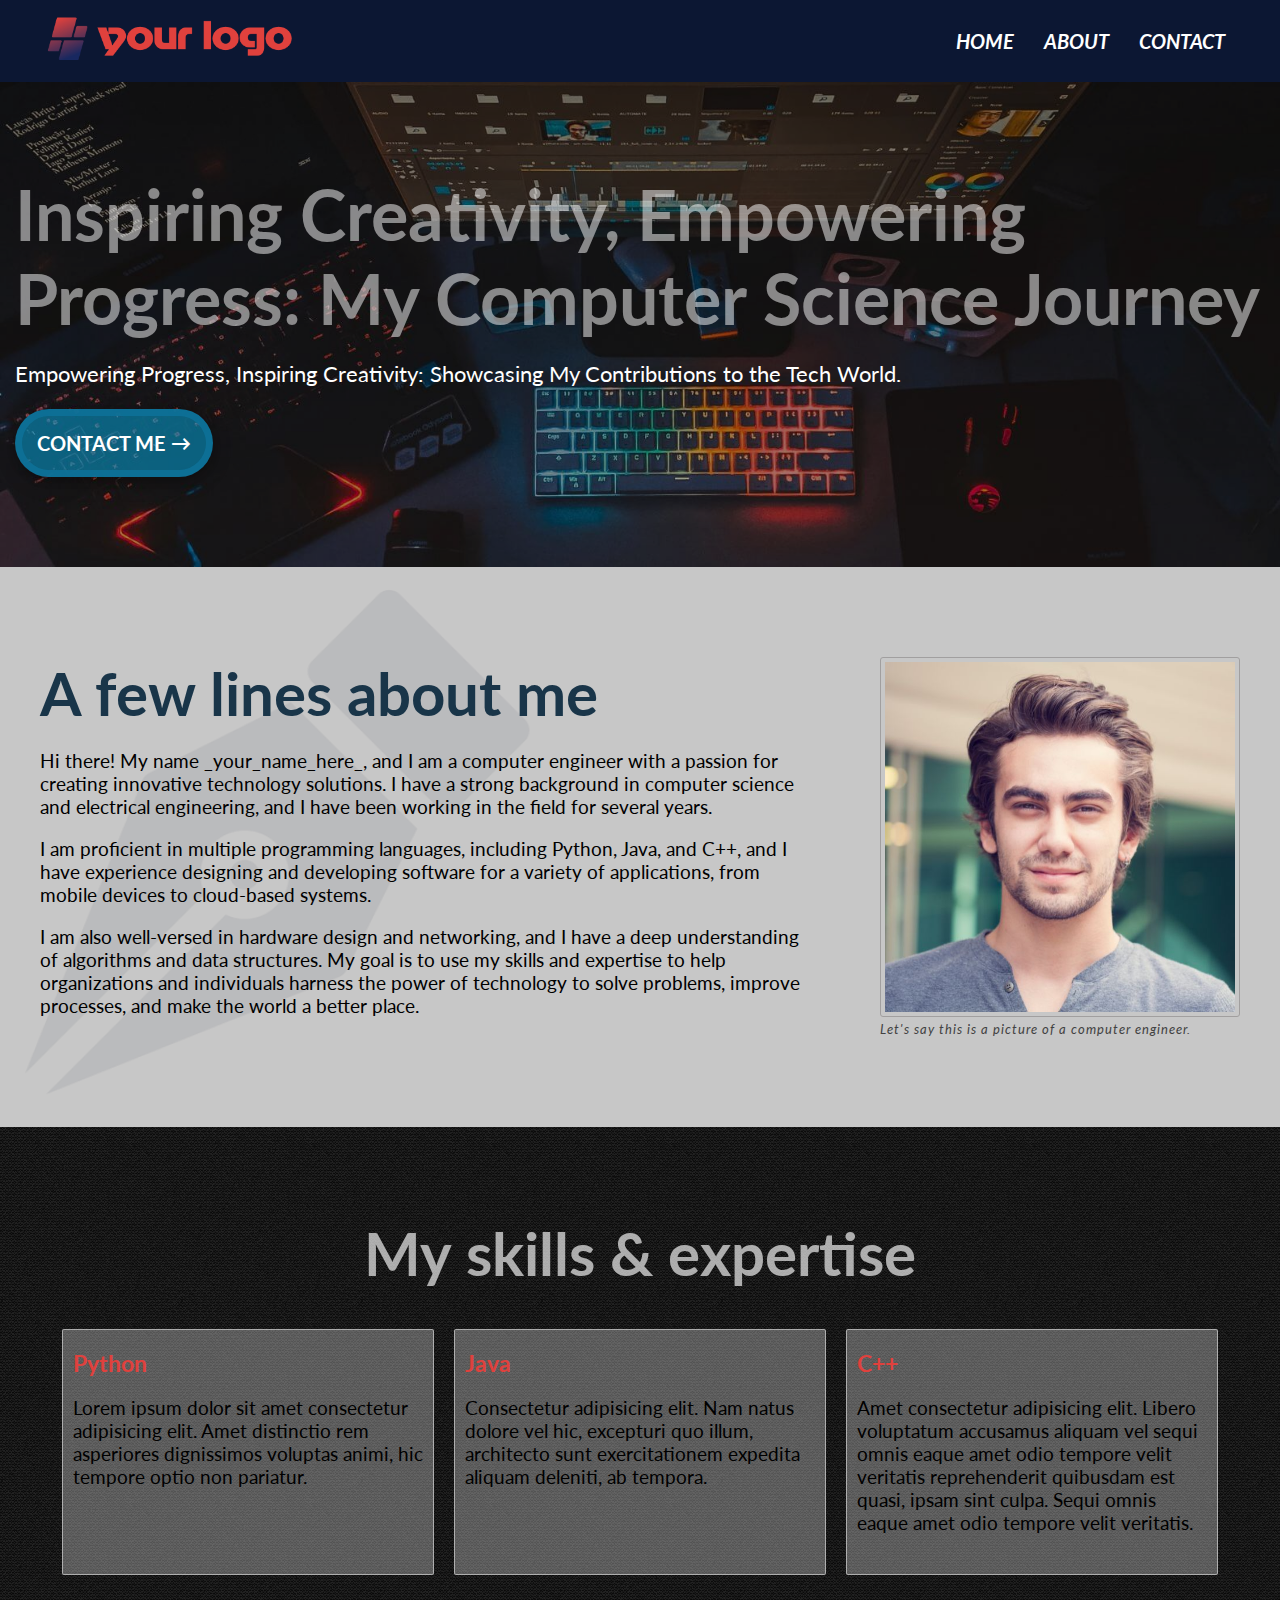
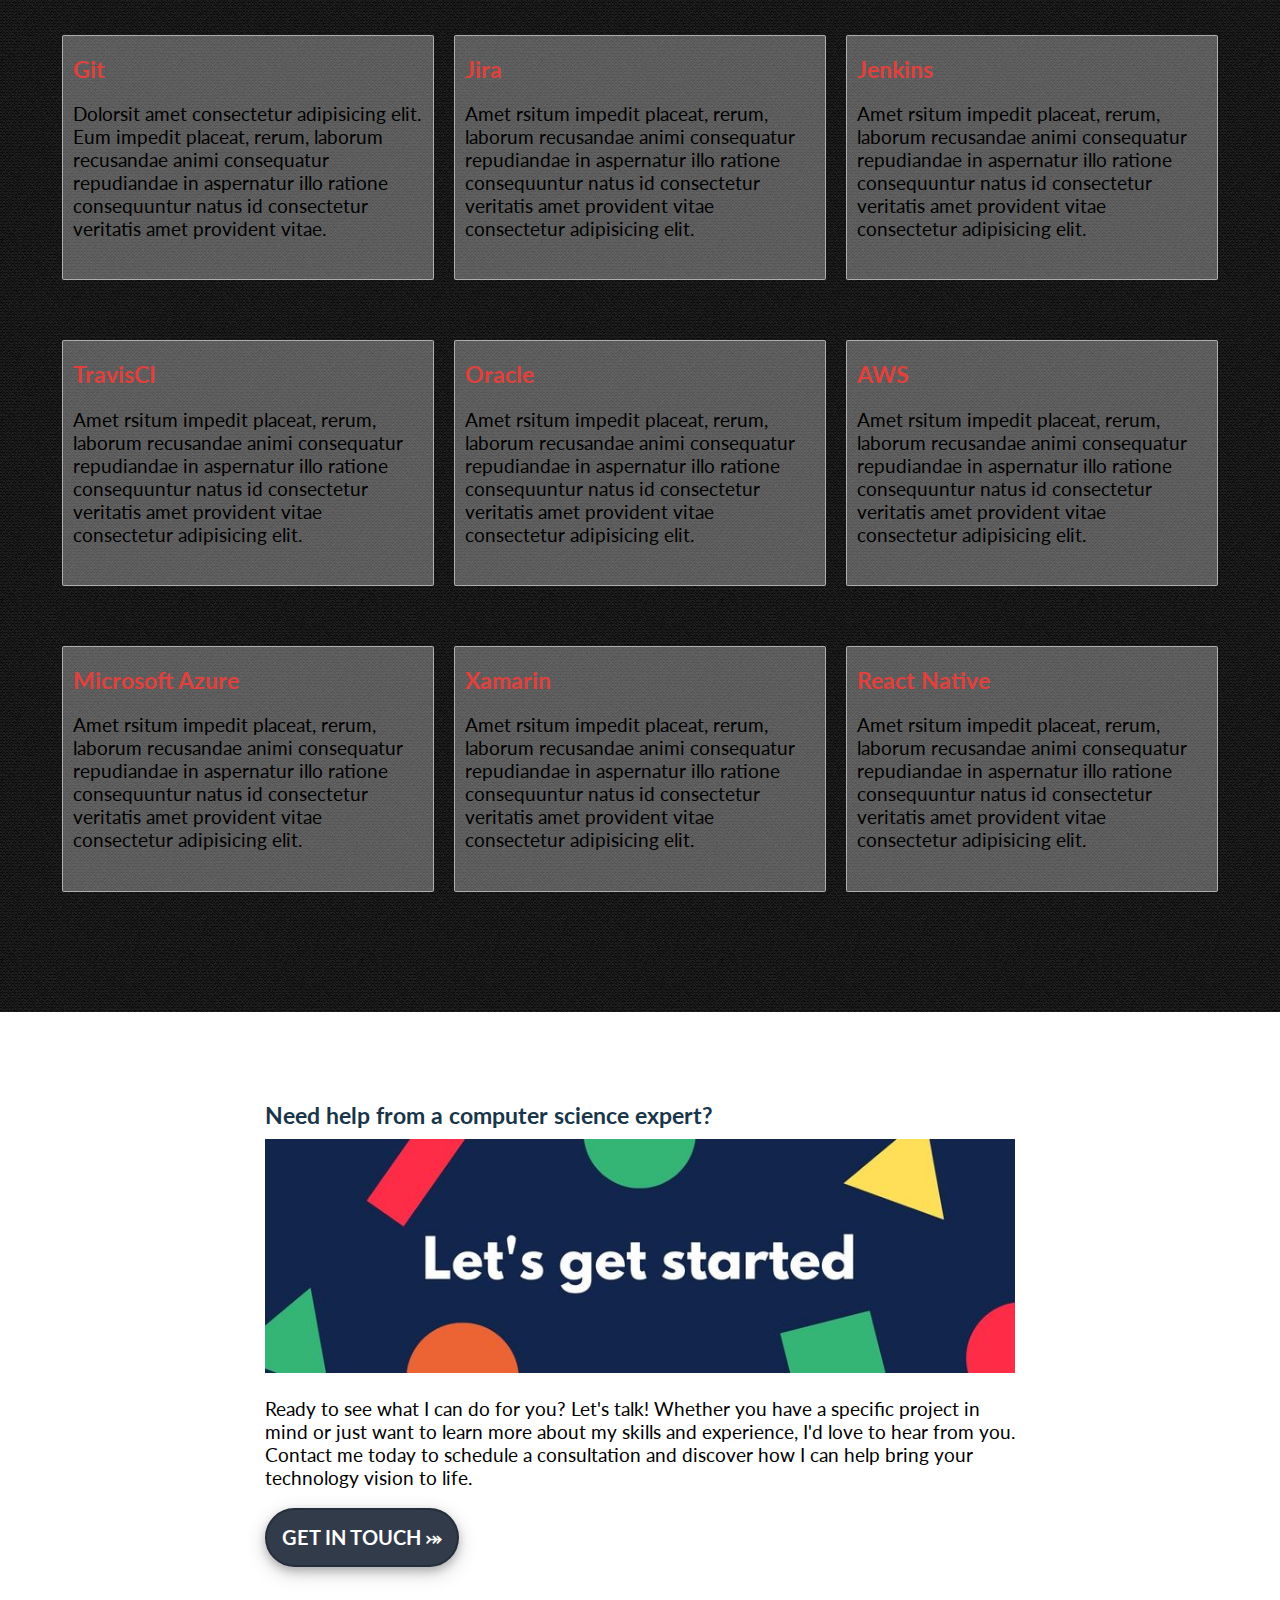
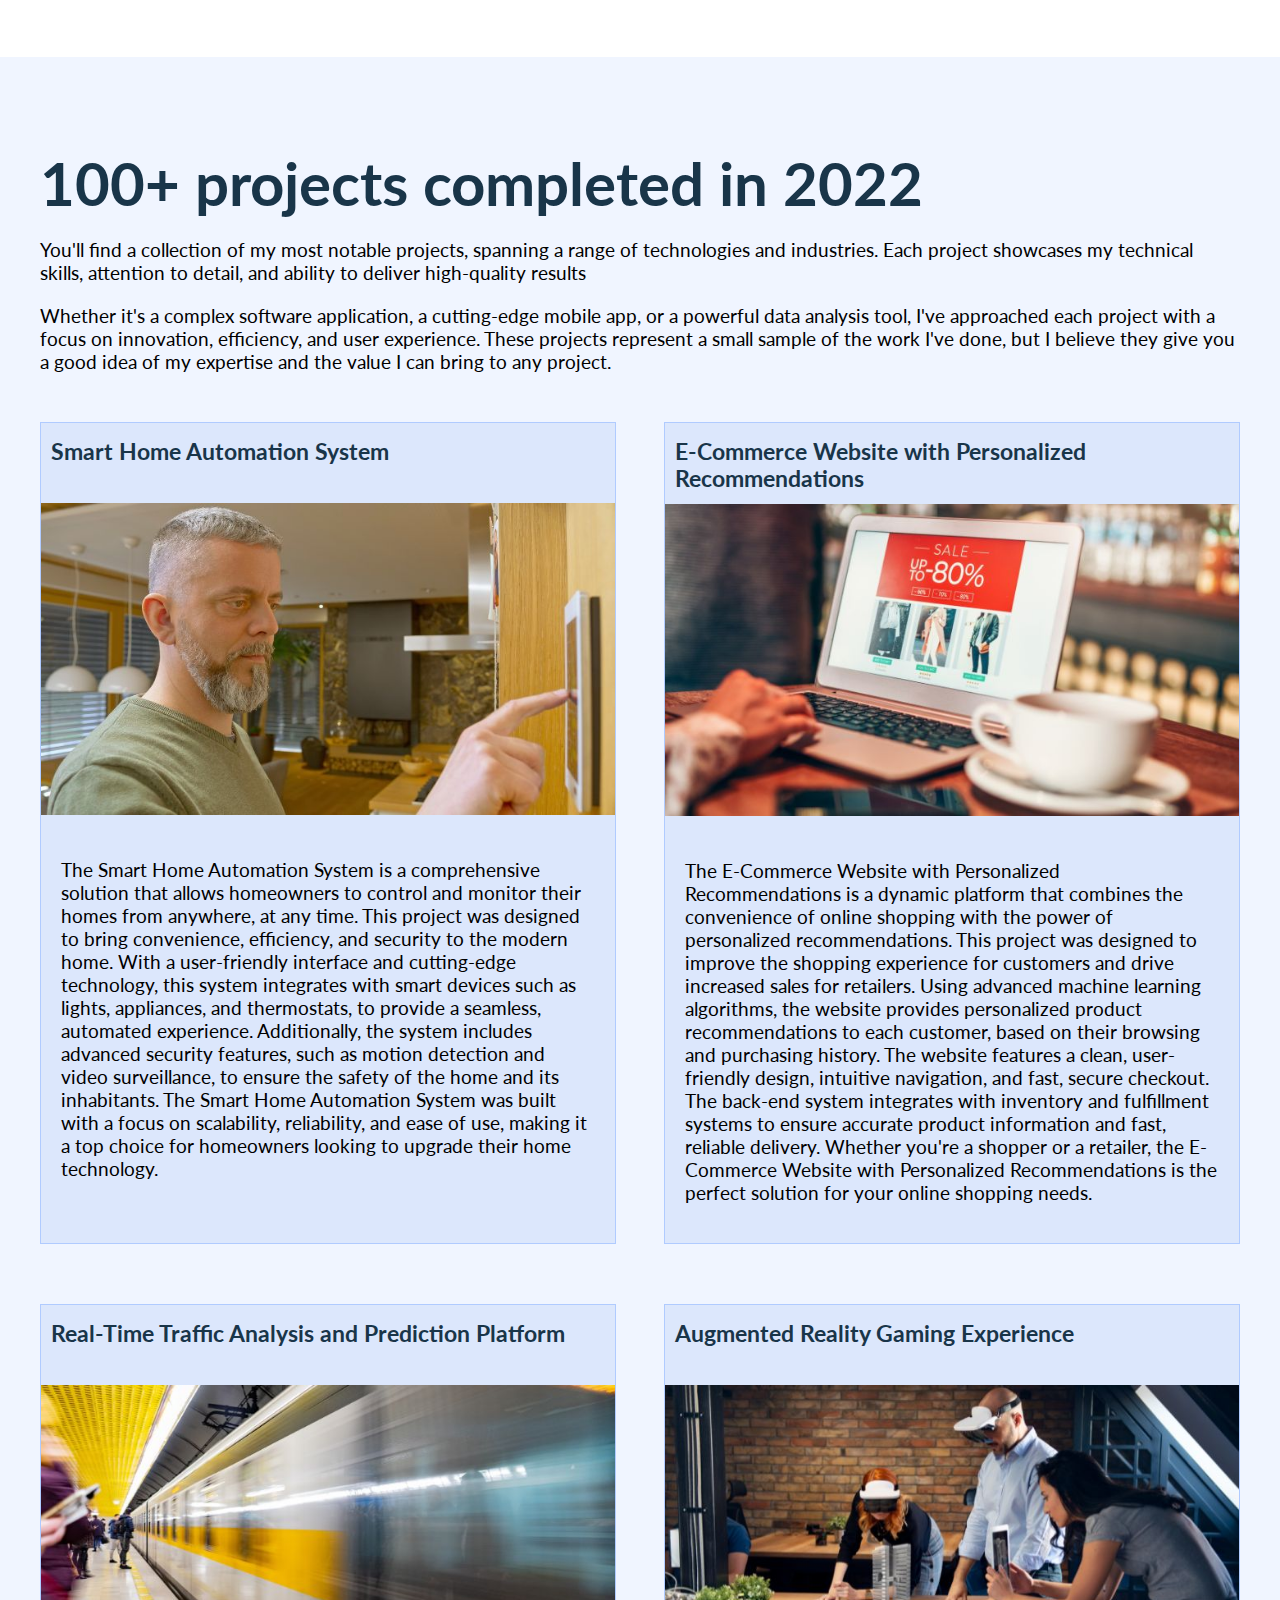
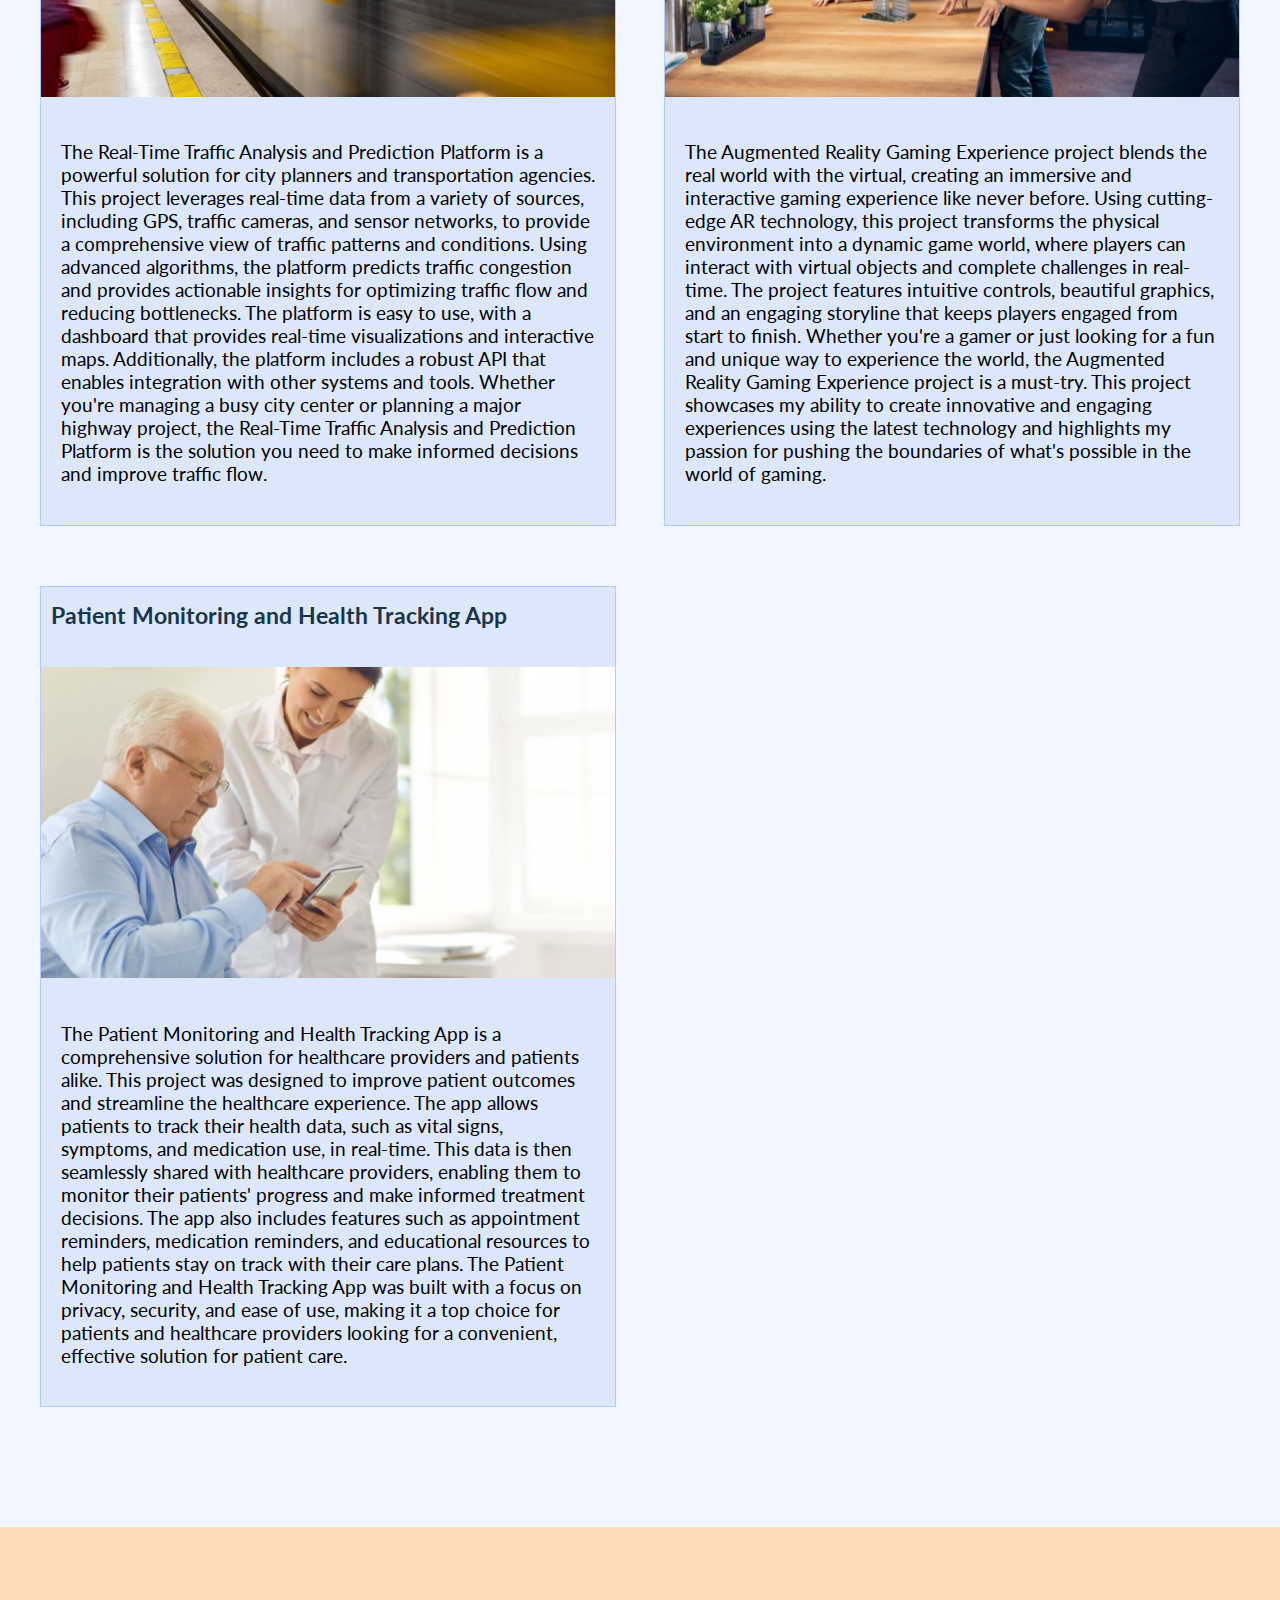
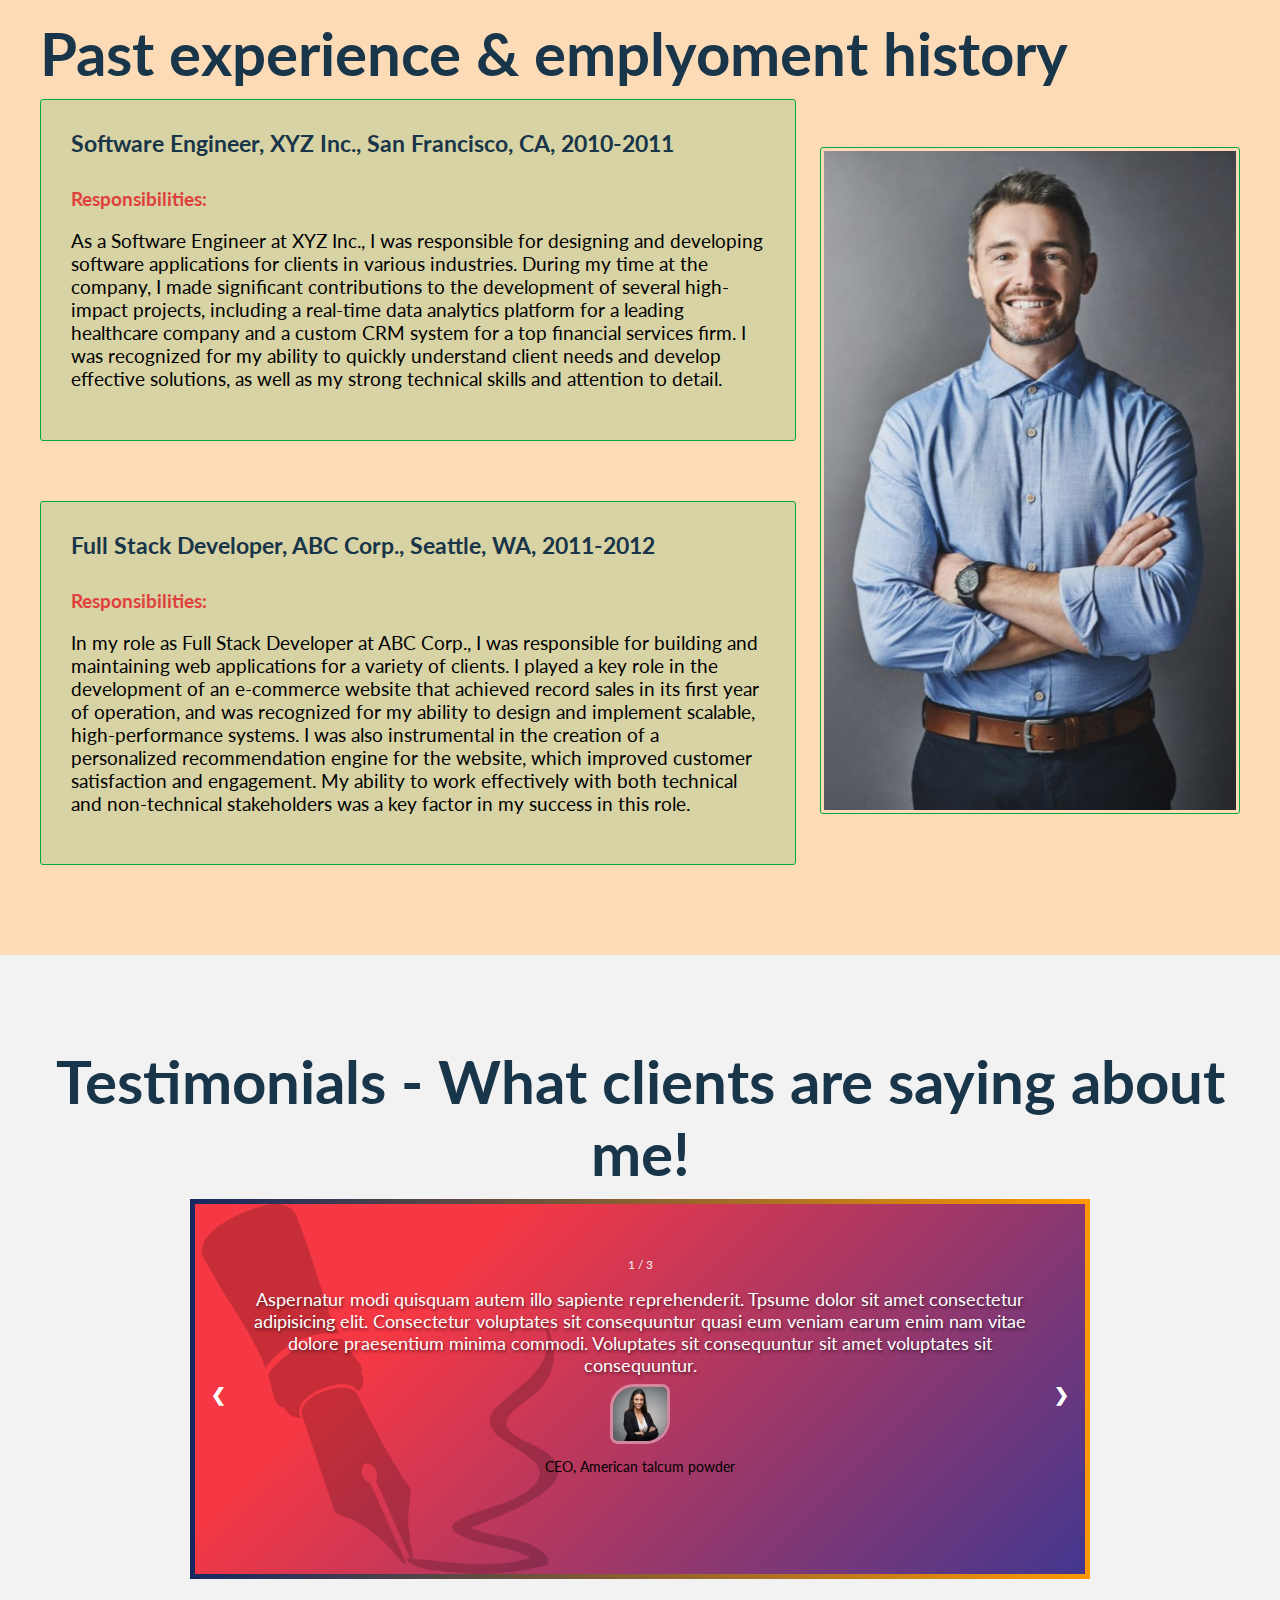
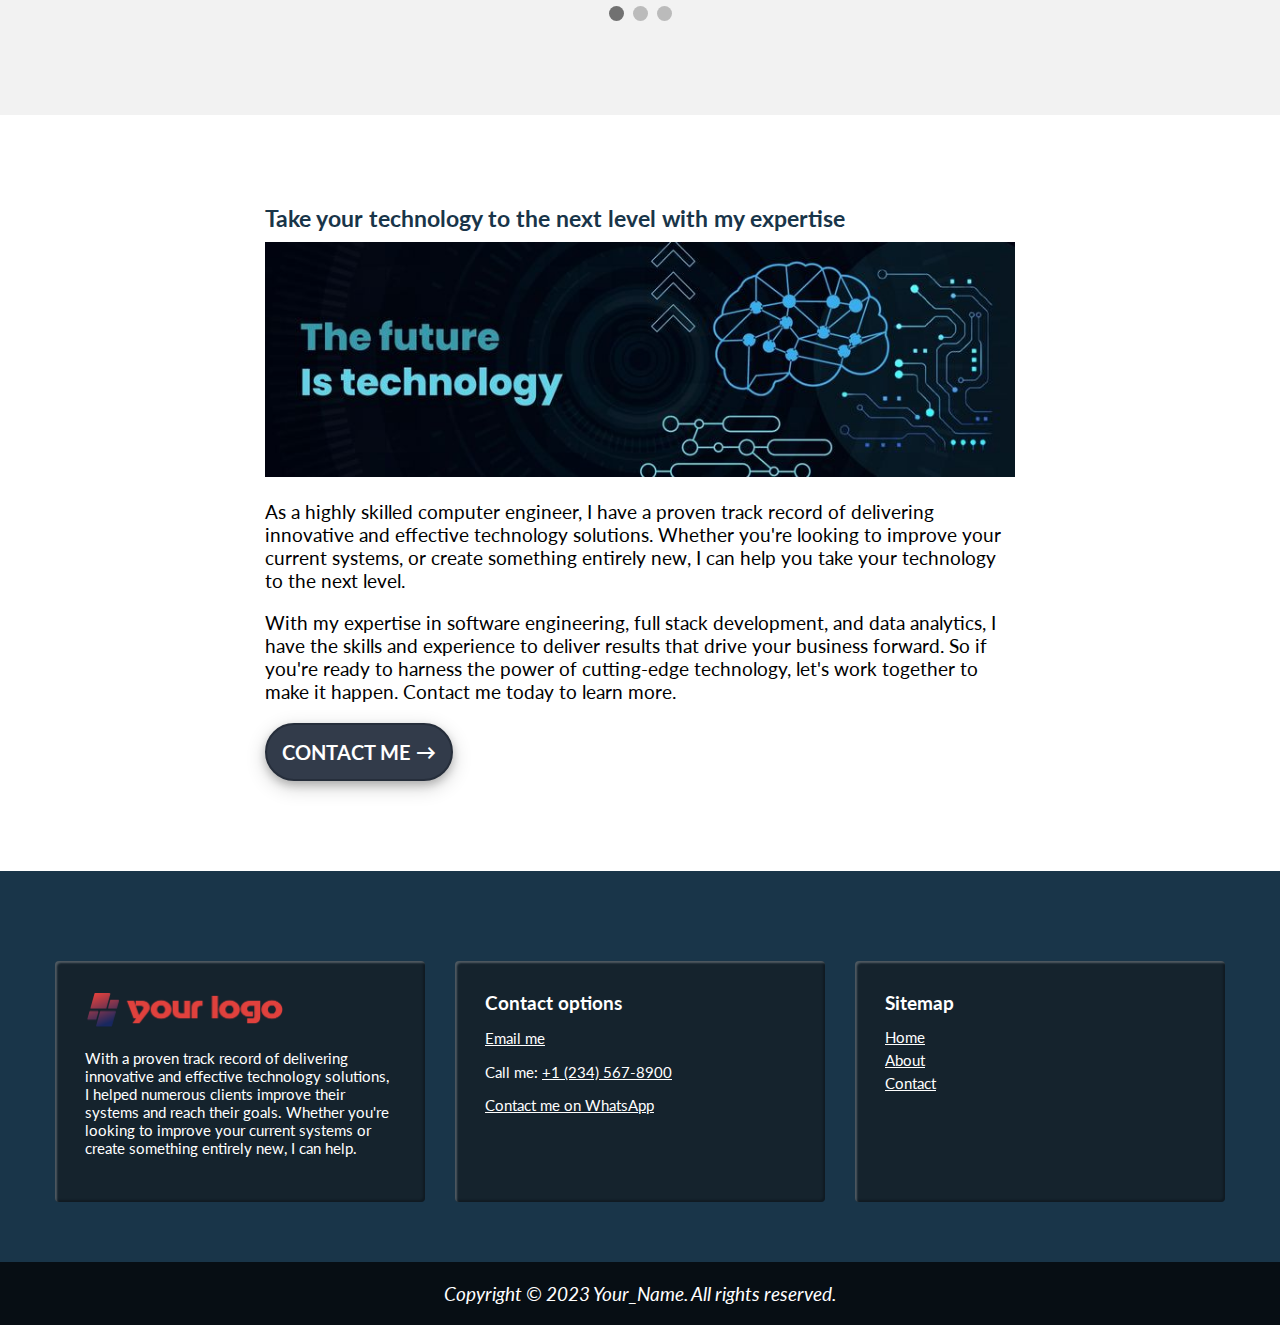
==== index.html @ b1650e06 "Initial commit" ====
<!DOCTYPE html>
<html lang="en">
<head>
  <meta charset="UTF-8">
  <meta http-equiv="X-UA-Compatible" content="IE=edge">
  <meta name="viewport" content="width=device-width, initial-scale=1.0">
  <link rel="stylesheet" href="./sass/style.css">
  <link rel="shortcut icon" href="favicon.png" type="image/x-icon">
  <!-- font (google) -->
  <link href="https://fonts.googleapis.com/css2?family=Lato:ital,wght@0,400;0,700;1,400&display=swap" rel="stylesheet">
  <title>Home - Building Innovative Solutions for a Better Tomorrow</title>
</head>
<body>
<header>
  <nav>
    <div class="logo-container">
      <a href="index.html"><img src="img/logo.png" alt="logo"></a>
    </div>
    <div class="navigation-container">
      <ul>
        <li><a href="index.html">Home</a></li>
        <li><a href="about.html">About</a></li>
        <li><a href="contact.html">Contact</a></li>
      </ul>
    </div>
  </nav>
</header>
  <section class="banner">
    <div class="container">
      <h1>Inspiring creativity, empowering progress: my computer science journey</h1>
      <p>Empowering Progress, Inspiring Creativity: Showcasing My Contributions to the Tech World.</p>
      <a class="button_a" href="./contact.html">Contact me →</a>
    </div>
  </section><!-- .banner -->
  <section class="sec-intro">
    <div class="container">
      <div class="col-1">
        <h2>A few lines about me</h2>
        <p>Hi there! My name _your_name_here_, and I am a computer engineer with a passion for creating innovative technology solutions. I have a strong background in computer science and electrical engineering, and I have been working in the field for several years.</p>
        <p>I am proficient in multiple programming languages, including Python, Java, and C++, and I have experience designing and developing software for a variety of applications, from mobile devices to cloud-based systems.</p>
        <p>I am also well-versed in hardware design and networking, and I have a deep understanding of algorithms and data structures. My goal is to use my skills and expertise to help organizations and individuals harness the power of technology to solve problems, improve processes, and make the world a better place.</p>
      </div>  <!-- .col-1 -->
      <div class="col-2">
        <img src="./img/person.jpg" alt="person">
        <figcaption>Let's say this is a picture of a computer engineer.</figcaption>
      </div>  <!-- .col-2 -->
    </div>   <!-- .container -->
  </section><!-- .sec-intro -->
  <section class="expertise">
    <h2>My skills & expertise</h2>
    <div class="container">
      <div class="item">
        <h3>Python</h3>
        <p>Lorem ipsum dolor sit amet consectetur adipisicing elit. Amet distinctio rem asperiores dignissimos voluptas animi, hic tempore optio non pariatur.</p>
      </div>
      <div class="item">
        <h3>Java</h3>
        <p>Consectetur adipisicing elit. Nam natus dolore vel hic, excepturi quo illum, architecto sunt exercitationem expedita aliquam deleniti, ab tempora.</p>
      </div>
      <div class="item">
        <h3>C++</h3>
        <p>Amet consectetur adipisicing elit. Libero voluptatum accusamus aliquam vel sequi omnis eaque amet odio tempore velit veritatis reprehenderit quibusdam est quasi, ipsam sint culpa. Sequi omnis eaque amet odio tempore velit veritatis.</p>
      </div>
      <div class="item">
        <h3>Git</h3>
        <p>Dolorsit amet consectetur adipisicing elit. Eum impedit placeat, rerum, laborum recusandae animi consequatur repudiandae in aspernatur illo ratione consequuntur natus id consectetur veritatis amet provident vitae.
        </p>
      </div>
      <div class="item">
        <h3>Jira</h3>
        <p>Amet rsitum impedit placeat, rerum, laborum recusandae animi consequatur repudiandae in aspernatur illo ratione consequuntur natus id consectetur veritatis amet provident vitae consectetur adipisicing elit.
        </p>
      </div>
      <div class="item">
        <h3>Jenkins</h3>
        <p>Amet rsitum impedit placeat, rerum, laborum recusandae animi consequatur repudiandae in aspernatur illo ratione consequuntur natus id consectetur veritatis amet provident vitae consectetur adipisicing elit.
        </p>
      </div>
      <div class="item">
        <h3>TravisCI</h3>
        <p>Amet rsitum impedit placeat, rerum, laborum recusandae animi consequatur repudiandae in aspernatur illo ratione consequuntur natus id consectetur veritatis amet provident vitae consectetur adipisicing elit.
        </p>
      </div>
      <div class="item">
        <h3>Oracle</h3>
        <p>Amet rsitum impedit placeat, rerum, laborum recusandae animi consequatur repudiandae in aspernatur illo ratione consequuntur natus id consectetur veritatis amet provident vitae consectetur adipisicing elit.
        </p>
      </div>
      <div class="item">
        <h3>AWS</h3>
        <p>Amet rsitum impedit placeat, rerum, laborum recusandae animi consequatur repudiandae in aspernatur illo ratione consequuntur natus id consectetur veritatis amet provident vitae consectetur adipisicing elit.
        </p>
      </div>
      <div class="item">
        <h3>Microsoft Azure</h3>
        <p>Amet rsitum impedit placeat, rerum, laborum recusandae animi consequatur repudiandae in aspernatur illo ratione consequuntur natus id consectetur veritatis amet provident vitae consectetur adipisicing elit.
        </p>
      </div>
      <div class="item">
        <h3>Xamarin</h3>
        <p>Amet rsitum impedit placeat, rerum, laborum recusandae animi consequatur repudiandae in aspernatur illo ratione consequuntur natus id consectetur veritatis amet provident vitae consectetur adipisicing elit.
        </p>
      </div>
      <div class="item">
        <h3>React Native</h3>
        <p>Amet rsitum impedit placeat, rerum, laborum recusandae animi consequatur repudiandae in aspernatur illo ratione consequuntur natus id consectetur veritatis amet provident vitae consectetur adipisicing elit.
        </p>
      </div>
    </div>    <!-- .container -->
  </section>  <!-- .expertise -->

  <div class="cta">
    <div class="container">
      <h3>Need help from a computer science expert?</h3>
      <img src="./img/photo-6.jpg" alt="trusted by clients">
      <p>Ready to see what I can do for you? Let's talk! Whether you have a specific project in mind or just want to learn more about my skills and experience, I'd love to hear from you. Contact me today to schedule a consultation and discover how I can help bring your technology vision to life.</p>
      <a class="button_a" href="contact.html">Get in touch ⤖</a>
    </div>
  </div>    <!-- .cta -->

  <section class="sec-completed-projects">
    <div class="container">
      <h2>100+ projects completed in 2022</h2>
      <p>You'll find a collection of my most notable projects, spanning a range of technologies and industries. Each project showcases my technical skills, attention to detail, and ability to deliver high-quality results</p>
      <p>Whether it's a complex software application, a cutting-edge mobile app, or a powerful data analysis tool, I've approached each project with a focus on innovation, efficiency, and user experience. These projects represent a small sample of the work I've done, but I believe they give you a good idea of my expertise and the value I can bring to any project.</p>
      <div class="project-wrapper">
        <div class="item">
          <h3>Smart Home Automation System</h3>
          <img src="./img/project-1.jpg" alt="project">
          <p>The Smart Home Automation System is a comprehensive solution that allows homeowners to control and monitor their homes from anywhere, at any time. This project was designed to bring convenience, efficiency, and security to the modern home. With a user-friendly interface and cutting-edge technology, this system integrates with smart devices such as lights, appliances, and thermostats, to provide a seamless, automated experience. Additionally, the system includes advanced security features, such as motion detection and video surveillance, to ensure the safety of the home and its inhabitants. The Smart Home Automation System was built with a focus on scalability, reliability, and ease of use, making it a top choice for homeowners looking to upgrade their home technology.</p>
        </div>
        <div class="item">
          <h3>E-Commerce Website with Personalized Recommendations</h3>
          <img src="./img/project-2.jpg" alt="project">
          <p>The E-Commerce Website with Personalized Recommendations is a dynamic platform that combines the convenience of online shopping with the power of personalized recommendations. This project was designed to improve the shopping experience for customers and drive increased sales for retailers. Using advanced machine learning algorithms, the website provides personalized product recommendations to each customer, based on their browsing and purchasing history. The website features a clean, user-friendly design, intuitive navigation, and fast, secure checkout. The back-end system integrates with inventory and fulfillment systems to ensure accurate product information and fast, reliable delivery. Whether you're a shopper or a retailer, the E-Commerce Website with Personalized Recommendations is the perfect solution for your online shopping needs.</p>
        </div>
        <div class="item">
          <h3>Real-Time Traffic Analysis and Prediction Platform</h3>
          <img src="./img/project-3.jpg" alt="project">
          <p>The Real-Time Traffic Analysis and Prediction Platform is a powerful solution for city planners and transportation agencies. This project leverages real-time data from a variety of sources, including GPS, traffic cameras, and sensor networks, to provide a comprehensive view of traffic patterns and conditions. Using advanced algorithms, the platform predicts traffic congestion and provides actionable insights for optimizing traffic flow and reducing bottlenecks. The platform is easy to use, with a dashboard that provides real-time visualizations and interactive maps. Additionally, the platform includes a robust API that enables integration with other systems and tools. Whether you're managing a busy city center or planning a major highway project, the Real-Time Traffic Analysis and Prediction Platform is the solution you need to make informed decisions and improve traffic flow.</p>
        </div>
        <div class="item">
          <h3>Augmented Reality Gaming Experience</h3>
          <img src="./img/project-4.jpg" alt="project">
          <p>The Augmented Reality Gaming Experience project blends the real world with the virtual, creating an immersive and interactive gaming experience like never before. Using cutting-edge AR technology, this project transforms the physical environment into a dynamic game world, where players can interact with virtual objects and complete challenges in real-time. The project features intuitive controls, beautiful graphics, and an engaging storyline that keeps players engaged from start to finish. Whether you're a gamer or just looking for a fun and unique way to experience the world, the Augmented Reality Gaming Experience project is a must-try. This project showcases my ability to create innovative and engaging experiences using the latest technology and highlights my passion for pushing the boundaries of what's possible in the world of gaming.</p>
        </div>
        <div class="item">
          <h3>Patient Monitoring and Health Tracking App</h3>
          <img src="./img/project-5.jpg" alt="project">
          <p>The Patient Monitoring and Health Tracking App is a comprehensive solution for healthcare providers and patients alike. This project was designed to improve patient outcomes and streamline the healthcare experience. The app allows patients to track their health data, such as vital signs, symptoms, and medication use, in real-time. This data is then seamlessly shared with healthcare providers, enabling them to monitor their patients' progress and make informed treatment decisions. The app also includes features such as appointment reminders, medication reminders, and educational resources to help patients stay on track with their care plans. The Patient Monitoring and Health Tracking App was built with a focus on privacy, security, and ease of use, making it a top choice for patients and healthcare providers looking for a convenient, effective solution for patient care.</p>
        </div>
      </div>
    </div>
  </section> <!-- .sec-completed-projects -->

  <section class="sec-core-experience">
    <div class="container">
      <h2>Past experience & emplyoment history</h2>
      <div class="company-info">
        <div class="companies">
          <div class="card">
            <h3>Software Engineer, XYZ Inc., San Francisco, CA, 2010-2011</h3>
            <h4>Responsibilities:</h4>
            <p>As a Software Engineer at XYZ Inc., I was responsible for designing and developing software applications for clients in various industries. During my time at the company, I made significant contributions to the development of several high-impact projects, including a real-time data analytics platform for a leading healthcare company and a custom CRM system for a top financial services firm. I was recognized for my ability to quickly understand client needs and develop effective solutions, as well as my strong technical skills and attention to detail.</p>
          </div> <!-- .card -->
          <div class="card">
            <h3>Full Stack Developer, ABC Corp., Seattle, WA, 2011-2012</h3>
            <h4>Responsibilities:</h4>
            <p>In my role as Full Stack Developer at ABC Corp., I was responsible for building and maintaining web applications for a variety of clients. I played a key role in the development of an e-commerce website that achieved record sales in its first year of operation, and was recognized for my ability to design and implement scalable, high-performance systems. I was also instrumental in the creation of a personalized recommendation engine for the website, which improved customer satisfaction and engagement. My ability to work effectively with both technical and non-technical stakeholders was a key factor in my success in this role.</p>
          </div> <!-- .card -->
        </div>      <!-- .companies -->
        <div class="photo">
          <img src="./img/person-2.jpg" alt="person">
        </div>      <!-- .photo -->
      </div>      <!-- .company-info -->
    </div> <!-- .container -->
  </section> <!-- .sec-core-experience -->

  <section class="sec-testimonials">
    <h2>Testimonials - What clients are saying about me!</h2>
    <div class="slideshow-container">
      <div class="mySlides fade bg1">
        <div class="numbertext">1 / 3</div>
        <blockquote class="text">Aspernatur modi quisquam autem illo sapiente reprehenderit. Tpsume dolor sit amet consectetur adipisicing elit. Consectetur voluptates sit consequuntur quasi eum veniam earum enim nam vitae dolore praesentium minima commodi. Voluptates sit consequuntur sit amet voluptates sit consequuntur.</blockquote>
        <img src="./img/photo-3.jpg">
        <p class="designation">CEO, American talcum powder</p>
      </div> <!-- .mySlides -->
    
      <div class="mySlides fade bg2">
        <div class="numbertext">2 / 3</div>
        <blockquote class="text">Lorem ipsum dolor sit amet consectetur adipisicing elit. Consectetur voluptates sit consequuntur quasi eum veniam aspernatur modi quisquam autem illo sapiente reprehenderit, earum enim nam vitae minima commodi dolore praesentium 💥</blockquote>
        <img src="./img/photo-4.jpg">
        <p class="designation">GM, British talcum powder</p>
      </div> <!-- .mySlides -->
    
      <div class="mySlides fade bg3">
        <div class="numbertext">3 / 3</div>
        <blockquote class="text">Consectetur voluptates sit consequuntur quasi eum veniam aspernatur modi quisquam autem illo sapiente reprehenderit</blockquote>
        <img src="./img/photo-5.jpg">
        <p class="designation">MD, German talcum powder</p>
      </div> <!-- .mySlides -->
    
      <a class="prev" onclick="plusSlides(-1)">❮</a>
      <a class="next" onclick="plusSlides(1)">❯</a>
    
    </div> <!-- .slideshow-container -->
    <br>
    
    <div style="text-align:center">
      <span class="dot" onclick="currentSlide(1)"></span> 
      <span class="dot" onclick="currentSlide(2)"></span> 
      <span class="dot" onclick="currentSlide(3)"></span> 
    </div>
  </section> <!-- .sec-testimonials -->
  <div class="cta">
    <div class="container">
      <h3>Take your technology to the next level with my expertise</h3>
      <img src="./img/photo-7.jpg" alt="The future is technology">
      <p>As a highly skilled computer engineer, I have a proven track record of delivering innovative and effective technology solutions. Whether you're looking to improve your current systems, or create something entirely new, I can help you take your technology to the next level.</p>
      <p>With my expertise in software engineering, full stack development, and data analytics, I have the skills and experience to deliver results that drive your business forward. So if you're ready to harness the power of cutting-edge technology, let's work together to make it happen. Contact me today to learn more.</p>
      <a class="button_a" href="contact.html">Contact me →</a>
    </div>
  </div>    <!-- .cta -->
  
  
  <footer>
    <div class="footer-container">
      <div class="footer-col">
        <img src="./img/logo.png" alt="logo">
        <p>With a proven track record of delivering innovative and effective technology solutions, I helped numerous clients improve their systems and reach their goals. Whether you're looking to improve your current systems or create something entirely new, I can help.</p>
      </div>
      <div class="footer-col">
        <h4>Contact options</h4>
        <p><a href="mailto:email@example.com?subject=Enquiry&body=Hello, I have a question">Email me</a></p>
        <p>Call me: <a href="tel:+1234567890">+1 (234) 567-8900</a></p>
        <p><a href="https://wa.me/1234567890?text=Hello,%20I%20have%20a%20question">Contact me on WhatsApp</a></p>
      </div>
      <div class="footer-col">
        <h4>Sitemap</h4>
        <nav>
          <ul>
            <li><a href="index.html">Home</a></li>
            <li><a href="about.html">About</a></li>
            <li><a href="contact.html">Contact</a></li>
          </ul>
        </nav>        
      </div>
    </div>
    <div class="bottombar">Copyright © 2023 Your_Name. All rights reserved.</div>
  </footer>
  <script src="script.js"></script>
</body>
</html>
---- sass/style.css ----
/* basic css (reset) */
* {
  -webkit-box-sizing: border-box;
          box-sizing: border-box;
}

html, body {
  margin: 0;
  padding: 0;
  background-color: #F3F4F6;
  font-family: 'Lato', sans-serif;
  font-size: 1.1rem;
  font-weight: 400;
  /* available weights: 400, 700 & 400 italic */
}

img {
  max-width: 100%;
  height: auto;
}

ul {
  padding: 0;
  margin: 0;
}

figcaption {
  font-size: .75rem;
  font-style: italic;
  color: #424242;
  letter-spacing: 1px;
}

blockquote {
  padding: 0;
  margin: 0;
}

section {
  padding: 90px 15px;
}

h1, h2, h3, h4, h5, h6 {
  margin: 0 0 10px;
  color: #193549;
}

h1 {
  font-size: 35px;
}

h2 {
  font-size: 30px;
}

@media (min-width: 768px) {
  h1 {
    font-size: 70px;
  }
  h2 {
    font-size: 60px;
  }
}

a {
  color: #E0413D;
}

.button_a {
  color: #FFFFFF;
  display: inline-block;
  text-decoration: none;
  text-transform: uppercase;
  font-weight: 700;
  font-size: 1.125rem;
  background-color: #323b4a;
  padding: 15px;
  border: 2px solid #262e3b;
  border-radius: 45px;
  -webkit-box-shadow: 0 4px 8px 0 rgba(0, 0, 0, 0.2), 0 6px 20px 0 rgba(0, 0, 0, 0.19);
          box-shadow: 0 4px 8px 0 rgba(0, 0, 0, 0.2), 0 6px 20px 0 rgba(0, 0, 0, 0.19);
  -webkit-transition: background-color 0.8s ease;
  transition: background-color 0.8s ease;
}

.button_a:hover {
  background-color: #0a0d12;
}

.container {
  max-width: 1200px;
  margin: 0 auto;
}

/* global style ended above */
/* header navigation menu */
header {
  background-color: #0C1733;
}

nav {
  max-width: 1200px;
  margin: 0 auto;
  display: -webkit-box;
  display: -ms-flexbox;
  display: flex;
  -webkit-box-align: center;
      -ms-flex-align: center;
          align-items: center;
}

nav .logo-container {
  max-width: 130px;
}

@media (min-width: 768px) {
  nav .logo-container {
    max-width: 250px;
  }
}

nav .logo-container a img {
  margin: 15px 5px;
}

nav .navigation-container {
  width: 100%;
}

nav .navigation-container ul {
  display: -webkit-box;
  display: -ms-flexbox;
  display: flex;
  -webkit-box-pack: end;
      -ms-flex-pack: end;
          justify-content: flex-end;
  -webkit-box-align: center;
      -ms-flex-align: center;
          align-items: center;
}

nav .navigation-container ul li {
  list-style: none;
  padding: 0;
  margin: 0;
}

nav .navigation-container ul li a {
  text-decoration: none;
  text-transform: uppercase;
  font-weight: 700;
  font-size: 1rem;
  font-style: italic;
  color: #FFFFFF;
  padding: 10px 5px;
  -webkit-transition: all 0.9s ease-out;
  transition: all 0.9s ease-out;
}

@media (min-width: 768px) {
  nav .navigation-container ul li a {
    font-size: 1.125rem;
    padding: 30px 15px;
  }
}

nav .navigation-container ul li a:hover {
  background-color: #37415c;
  color: #E0413D;
}

/* footer */
footer {
  background-color: #193549;
  padding: 90px 0 0;
}

footer .footer-container {
  max-width: 1200px;
  margin: 0 auto;
}

footer .footer-container p, footer .footer-container a, footer .footer-container h4 {
  color: #FFFFFF;
}

footer .footer-container h4 {
  margin: 0 0 10px;
}

footer .footer-container p, a {
  font-size: .875rem;
}

footer .footer-container img {
  max-width: 200px;
}

footer .footer-container .footer-col {
  margin: 0 15px 60px;
  padding: 30px;
  border-radius: 4px;
  background: #15232D;
  -webkit-box-shadow: 2px 2px 2px #15232D;
          box-shadow: 2px 2px 2px #15232D;
  -webkit-box-shadow: inset 2px 2px 2px rgba(255, 255, 255, 0.25), inset -2px -2px 2px rgba(0, 0, 0, 0.25);
          box-shadow: inset 2px 2px 2px rgba(255, 255, 255, 0.25), inset -2px -2px 2px rgba(0, 0, 0, 0.25);
}

footer .footer-container .footer-col ul li {
  list-style: none;
}

@media (min-width: 768px) {
  footer .footer-container {
    display: -webkit-box;
    display: -ms-flexbox;
    display: flex;
    -webkit-box-pack: justify;
        -ms-flex-pack: justify;
            justify-content: space-between;
  }
  footer .footer-container .footer-col {
    -ms-flex-preferred-size: 32%;
        flex-basis: 32%;
  }
}

footer .bottombar {
  padding: 20px 15px;
  background-color: #070e14;
  text-align: center;
  font-style: italic;
  color: #FFFFFF;
}

.banner {
  background: -webkit-gradient(linear, left bottom, left top, from(rgba(0, 0, 0, 0.3)), to(rgba(0, 0, 0, 0.5))), url(../img/computer-science-portfolio-banner.jpg) no-repeat;
  background: linear-gradient(0deg, rgba(0, 0, 0, 0.3), rgba(0, 0, 0, 0.5)), url(../img/computer-science-portfolio-banner.jpg) no-repeat;
  background-size: cover;
}

.banner .container {
  max-width: 1500px;
  margin: 0 auto;
}

.banner .container h1 {
  color: rgba(255, 255, 255, 0.5);
  text-transform: capitalize;
}

.banner .container p {
  color: #FFFFFF;
  font-size: 1.225rem;
}

.banner .container a {
  background-color: rgba(2, 173, 231, 0.5);
  border: 7px solid rgba(13, 113, 152, 0.9);
}

.banner .container a:hover {
  background-color: #02ade7;
}

.sec-intro {
  background-color: #c7c7c7;
  background-image: url(../img/shape-2.png);
  background-position: top left;
  background-size: contain;
  background-repeat: no-repeat;
}

@media (min-width: 768px) {
  .sec-intro .container {
    display: -webkit-box;
    display: -ms-flexbox;
    display: flex;
    -webkit-box-pack: justify;
        -ms-flex-pack: justify;
            justify-content: space-between;
    -webkit-box-align: center;
        -ms-flex-align: center;
            align-items: center;
  }
}

.sec-intro .container .col-1 {
  -ms-flex-preferred-size: 65%;
      flex-basis: 65%;
}

.sec-intro .container .col-2 {
  -ms-flex-preferred-size: 30%;
      flex-basis: 30%;
}

.sec-intro .container .col-2 img {
  border: 1px solid #a19f9f;
  border-radius: 3px;
  padding: 4px;
}

.expertise {
  background-color: #0B0B0B;
  background-image: url(../img/binding_dark.gif);
}

.expertise h2 {
  color: rgba(255, 255, 255, 0.65);
  text-align: center;
}

@media (min-width: 768px) {
  .expertise .container {
    display: -webkit-box;
    display: -ms-flexbox;
    display: flex;
    -ms-flex-wrap: wrap;
        flex-wrap: wrap;
    -webkit-box-pack: center;
        -ms-flex-pack: center;
            justify-content: center;
  }
}

.expertise .container .item {
  background-color: rgba(255, 255, 255, 0.3);
  padding: 20px 10px;
  margin: 30px 10px;
  border: 1px solid rgba(255, 255, 255, 0.5);
  border-radius: 2px;
}

@media (min-width: 768px) {
  .expertise .container .item {
    -ms-flex-preferred-size: 31%;
        flex-basis: 31%;
  }
}

.expertise .container .item h3 {
  color: #E0413D;
}

.expertise .container .item p {
  color: #000000;
}

.cta {
  background-color: #FFFFFF;
  padding: 90px 15px;
}

.cta .container {
  max-width: 750px;
}

.sec-completed-projects {
  background-color: #f0f5ff;
}

@media (min-width: 768px) {
  .sec-completed-projects .container .project-wrapper {
    display: -webkit-box;
    display: -ms-flexbox;
    display: flex;
    -ms-flex-wrap: wrap;
        flex-wrap: wrap;
    -webkit-box-pack: justify;
        -ms-flex-pack: justify;
            justify-content: space-between;
  }
}

.sec-completed-projects .container .project-wrapper .item {
  border: 1px solid #b0cbff;
  background-color: #dce7fc;
  margin: 30px 0;
  -webkit-transition: all 0.7s ease;
  transition: all 0.7s ease;
}

@media (min-width: 768px) {
  .sec-completed-projects .container .project-wrapper .item {
    -ms-flex-preferred-size: 48%;
        flex-basis: 48%;
  }
}

.sec-completed-projects .container .project-wrapper .item h3 {
  padding: 15px 10px 2px;
}

@media (min-width: 768px) {
  .sec-completed-projects .container .project-wrapper .item h3 {
    min-height: 70px;
  }
}

.sec-completed-projects .container .project-wrapper .item p {
  padding: 20px;
}

.sec-completed-projects .container .project-wrapper .item:hover {
  border: 1px solid #4986fc;
  background-color: #a7c4fc;
}

.sec-core-experience {
  background-color: #fcdbb6;
}

@media (min-width: 768px) {
  .sec-core-experience .container .company-info {
    display: -webkit-box;
    display: -ms-flexbox;
    display: flex;
    -webkit-box-pack: justify;
        -ms-flex-pack: justify;
            justify-content: space-between;
    -webkit-box-align: center;
        -ms-flex-align: center;
            align-items: center;
  }
}

@media (min-width: 768px) {
  .sec-core-experience .container .company-info .companies {
    -ms-flex-preferred-size: 63%;
        flex-basis: 63%;
  }
}

.sec-core-experience .container .company-info .companies .card {
  background-color: rgba(5, 166, 67, 0.15);
  padding: 30px;
  margin: 0 0 60px;
  border: 1px solid #05a643;
  border-radius: 3px;
}

.sec-core-experience .container .company-info .companies .card h4 {
  color: #E0413D;
  margin: 30px 0 5px;
}

@media (min-width: 768px) {
  .sec-core-experience .container .company-info .card:last-child {
    margin-bottom: 0;
  }
}

@media (min-width: 768px) {
  .sec-core-experience .container .company-info .photo {
    -ms-flex-preferred-size: 35%;
        flex-basis: 35%;
  }
}

.sec-core-experience .container .company-info .photo img {
  border: 1px solid #05a643;
  border-radius: 3px;
  padding: 3px;
}

.sec-testimonials {
  background-color: #F2F2F2;
  /* The dots/bullets/indicators */
  /* Fading animation */
  /* On smaller screens, decrease text size */
}

.sec-testimonials h2 {
  text-align: center;
}

.sec-testimonials .slideshow-container {
  max-width: 900px;
  position: relative;
  margin: auto;
  padding: 0;
  border: 10px solid;
  border-image-slice: 1;
  border-width: 5px;
  border-image-source: linear-gradient(to left, #FF9800, #182860);
  /* Next & previous buttons */
}

.sec-testimonials .slideshow-container .mySlides {
  min-height: 490px;
  display: none;
  padding: 30px 10px;
}

@media (min-width: 768px) {
  .sec-testimonials .slideshow-container .mySlides {
    min-height: 370px;
  }
}

@media (min-width: 768px) {
  .sec-testimonials .slideshow-container .mySlides {
    padding: 45px 35px;
  }
}

.sec-testimonials .slideshow-container .mySlides .numbertext {
  color: #f2f2f2;
  font-size: 12px;
  padding: 8px 12px;
  text-align: center;
}

.sec-testimonials .slideshow-container .mySlides .text {
  text-shadow: 1px 2px 3px rgba(0, 0, 0, 0.5);
  text-align: center;
  color: #FFFFFF;
  font-size: 18px;
  padding: 8px 4px;
}

@media (min-width: 768px) {
  .sec-testimonials .slideshow-container .mySlides .text {
    padding: 8px 12px;
  }
}

.sec-testimonials .slideshow-container .mySlides img {
  width: 60px;
  display: block;
  margin: 0 auto;
  border: 3px solid rgba(255, 255, 255, 0.4);
  border-radius: 24px 8px 24px 8px;
}

.sec-testimonials .slideshow-container .mySlides .designation {
  text-align: center;
  font-size: 14px;
  color: #000000;
}

.sec-testimonials .slideshow-container .bg1 {
  background: #42378f;
  background-image: url("../img/pen.png");
  /* fallback */
  background-image: url("../img/pen.png"), linear-gradient(315deg, #42378f 0%, #f53844 74%);
  background-repeat: no-repeat;
  background-position: top left;
  background-size: contain;
}

.sec-testimonials .slideshow-container .bg2 {
  background: #045de9;
  background-image: url("../img/pen-2.png");
  /* fallback */
  background-image: url("../img/pen-2.png"), linear-gradient(315deg, #045de9 0%, #09c6f9 74%);
  background-repeat: no-repeat;
  background-position: top left;
  background-size: contain;
}

.sec-testimonials .slideshow-container .bg3 {
  background: #7f53ac;
  background-image: url("../img/pen-3.png");
  /* fallback */
  background-image: url("../img/pen-3.png"), linear-gradient(315deg, #7f53ac 0%, #647dee 74%);
  background-repeat: no-repeat;
  background-position: top left;
  background-size: contain;
}

.sec-testimonials .slideshow-container .prev, .sec-testimonials .slideshow-container .next {
  cursor: pointer;
  position: absolute;
  top: 50%;
  width: auto;
  padding: 16px;
  margin-top: -22px;
  color: white;
  font-weight: bold;
  font-size: 18px;
  -webkit-transition: 0.6s ease;
  transition: 0.6s ease;
  border-radius: 0 3px 3px 0;
  -webkit-user-select: none;
     -moz-user-select: none;
      -ms-user-select: none;
          user-select: none;
}

.sec-testimonials .slideshow-container .next {
  right: 0;
  border-radius: 3px 0 0 3px;
}

.sec-testimonials .slideshow-container .prev:hover, .sec-testimonials .slideshow-container .next:hover {
  background-color: rgba(0, 0, 0, 0.8);
}

.sec-testimonials .dot {
  cursor: pointer;
  height: 15px;
  width: 15px;
  margin: 0 2px;
  background-color: #bbb;
  border-radius: 50%;
  display: inline-block;
  -webkit-transition: background-color 0.6s ease;
  transition: background-color 0.6s ease;
}

.sec-testimonials .active, .sec-testimonials .dot:hover {
  background-color: #717171;
}

.sec-testimonials .fade {
  -webkit-animation-name: fade;
          animation-name: fade;
  -webkit-animation-duration: 1.5s;
          animation-duration: 1.5s;
}

@-webkit-keyframes fade {
  from {
    opacity: .4;
  }
  to {
    opacity: 1;
  }
}

@keyframes fade {
  from {
    opacity: .4;
  }
  to {
    opacity: 1;
  }
}

@media only screen and (max-width: 300px) {
  .sec-testimonials .prev, .sec-testimonials .next, .sec-testimonials .text {
    font-size: 11px;
  }
}

.about {
  background-color: #32030B;
  background-image: url(../img/computer-science-portfolio-banner-about-page.jpg);
  background-repeat: no-repeat;
  background-size: cover;
  background-position: center right;
}

.about .container h1 {
  color: rgba(255, 255, 255, 0.5);
  text-transform: capitalize;
}

.about .container p {
  color: #FFFFFF;
  font-size: 1.225rem;
  max-width: 800px;
  background-color: rgba(0, 0, 0, 0.4);
  padding: 20px 5px;
}

@media (min-width: 768px) {
  .about .container p {
    background-color: transparent;
    padding: inherit;
  }
}

.why .container {
  max-width: 1000px;
}

.past-employment {
  background-color: red;
}

.sec-professional-accomplishments {
  background-color: #ccffce;
}

@media (min-width: 768px) {
  .sec-professional-accomplishments .container .accomplishments {
    display: -webkit-box;
    display: -ms-flexbox;
    display: flex;
    -webkit-box-pack: justify;
        -ms-flex-pack: justify;
            justify-content: space-between;
  }
}

.sec-professional-accomplishments .container .accomplishments .item {
  background-color: #1F4662;
  margin: 0 0 30px;
  border: 1px solid #15232D;
}

@media (min-width: 768px) {
  .sec-professional-accomplishments .container .accomplishments .item {
    -ms-flex-preferred-size: 32%;
        flex-basis: 32%;
  }
}

.sec-professional-accomplishments .container .accomplishments .item p {
  padding: 0 15px 30px;
  color: rgba(255, 255, 255, 0.8);
  -webkit-transition: color 0.7s ease;
  transition: color 0.7s ease;
}

.sec-professional-accomplishments .container .accomplishments .item:hover > p {
  color: #FFFFFF;
  text-shadow: 2px 1px #000000;
}

.contact {
  background-color: #0a0d12;
  background-image: url(../img/binding_dark.gif);
}

@media (min-width: 768px) {
  .contact .contact-wrapper {
    max-width: 1100px;
    margin: 0 auto;
  }
}

.contact .contact-wrapper h1 {
  color: rgba(255, 255, 255, 0.5);
  text-transform: capitalize;
}

@media (min-width: 768px) {
  .contact .contact-wrapper .contact-row {
    display: -webkit-box;
    display: -ms-flexbox;
    display: flex;
    -webkit-box-pack: justify;
        -ms-flex-pack: justify;
            justify-content: space-between;
    -webkit-box-align: start;
        -ms-flex-align: start;
            align-items: flex-start;
  }
}

.contact .contact-wrapper .contact-row .greeting {
  color: #FFFFFF;
  margin-bottom: 60px;
}

@media (min-width: 768px) {
  .contact .contact-wrapper .contact-row .greeting {
    -ms-flex-preferred-size: 50%;
        flex-basis: 50%;
  }
}

.contact .contact-wrapper .contact-row .contact-method {
  background-color: #A6E2FF;
  padding: 20px 10px;
  border: 1px solid #5ecbff;
  border-radius: 4px;
}

@media (min-width: 768px) {
  .contact .contact-wrapper .contact-row .contact-method {
    -ms-flex-preferred-size: 40%;
        flex-basis: 40%;
  }
}

.contact .contact-wrapper .contact-row .contact-method h4, .contact .contact-wrapper .contact-row .contact-method p, .contact .contact-wrapper .contact-row .contact-method a {
  color: #222222;
}
/*# sourceMappingURL=style.css.map */
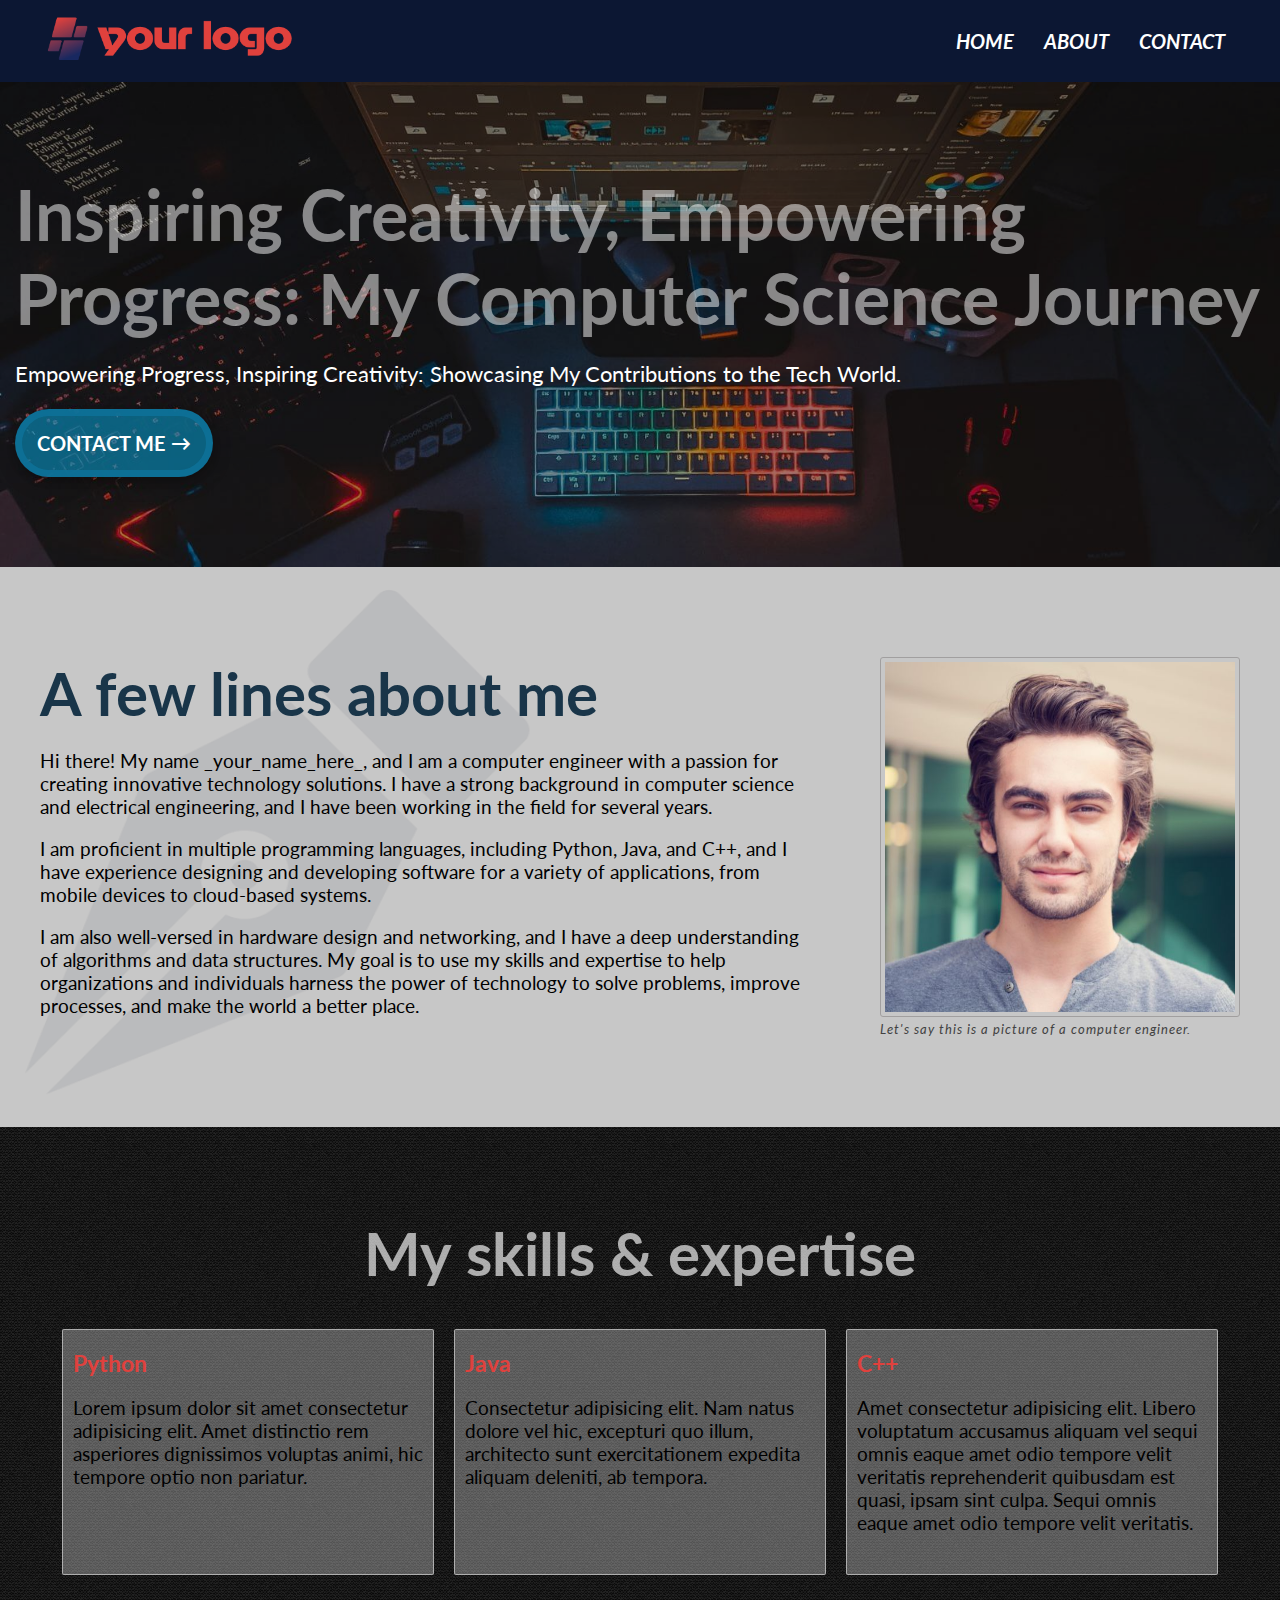
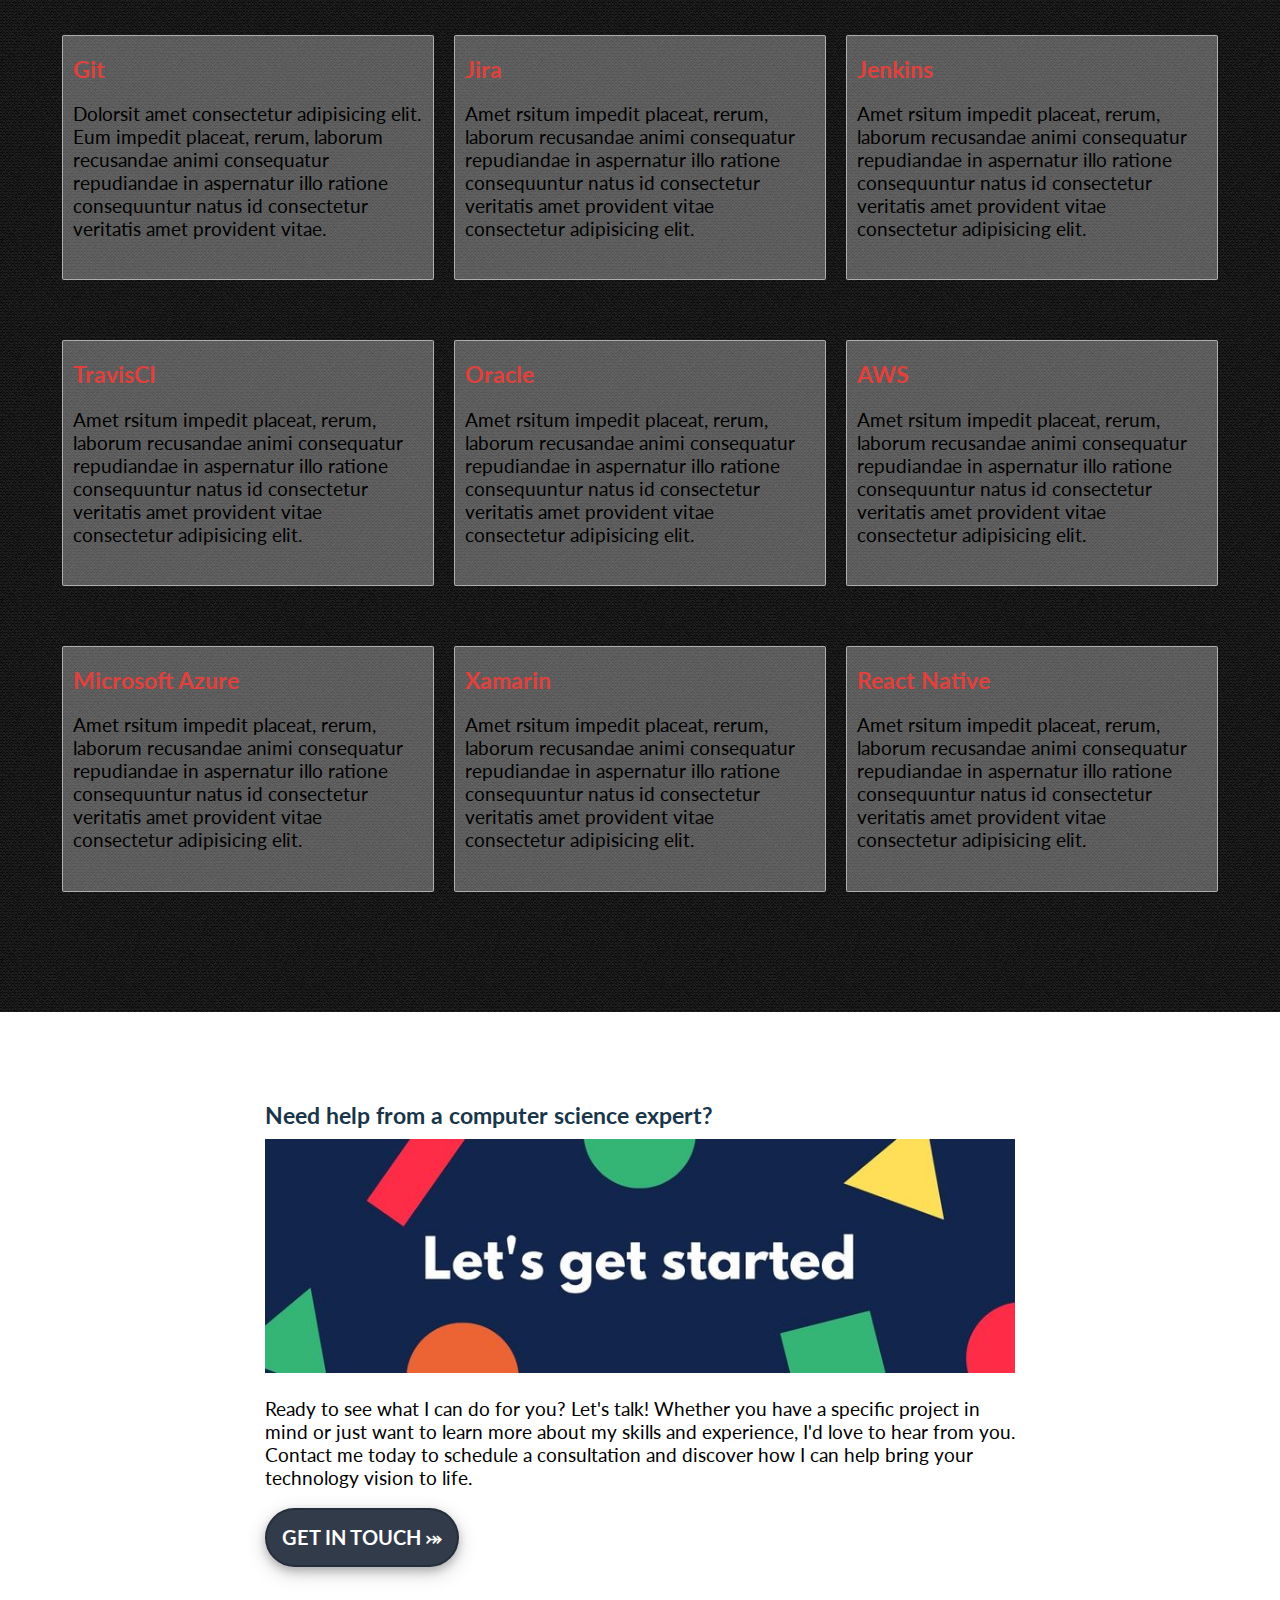
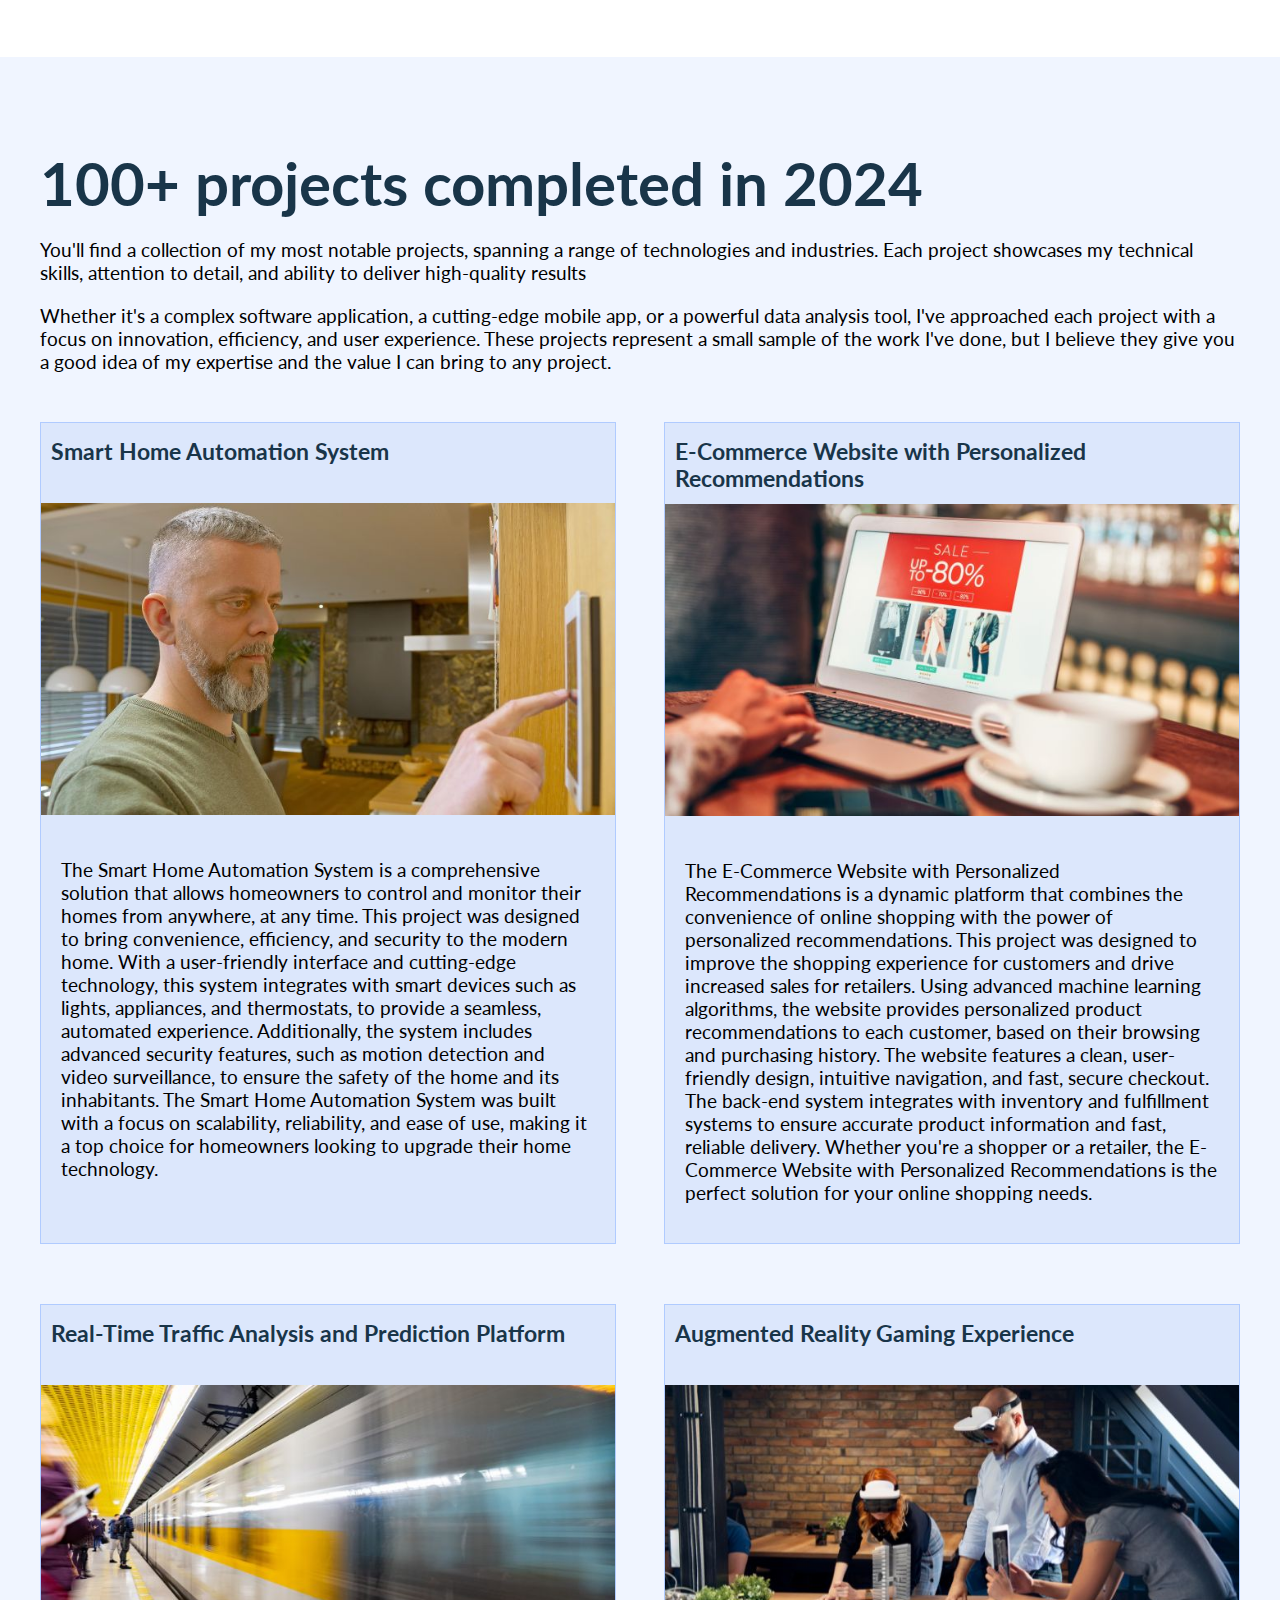
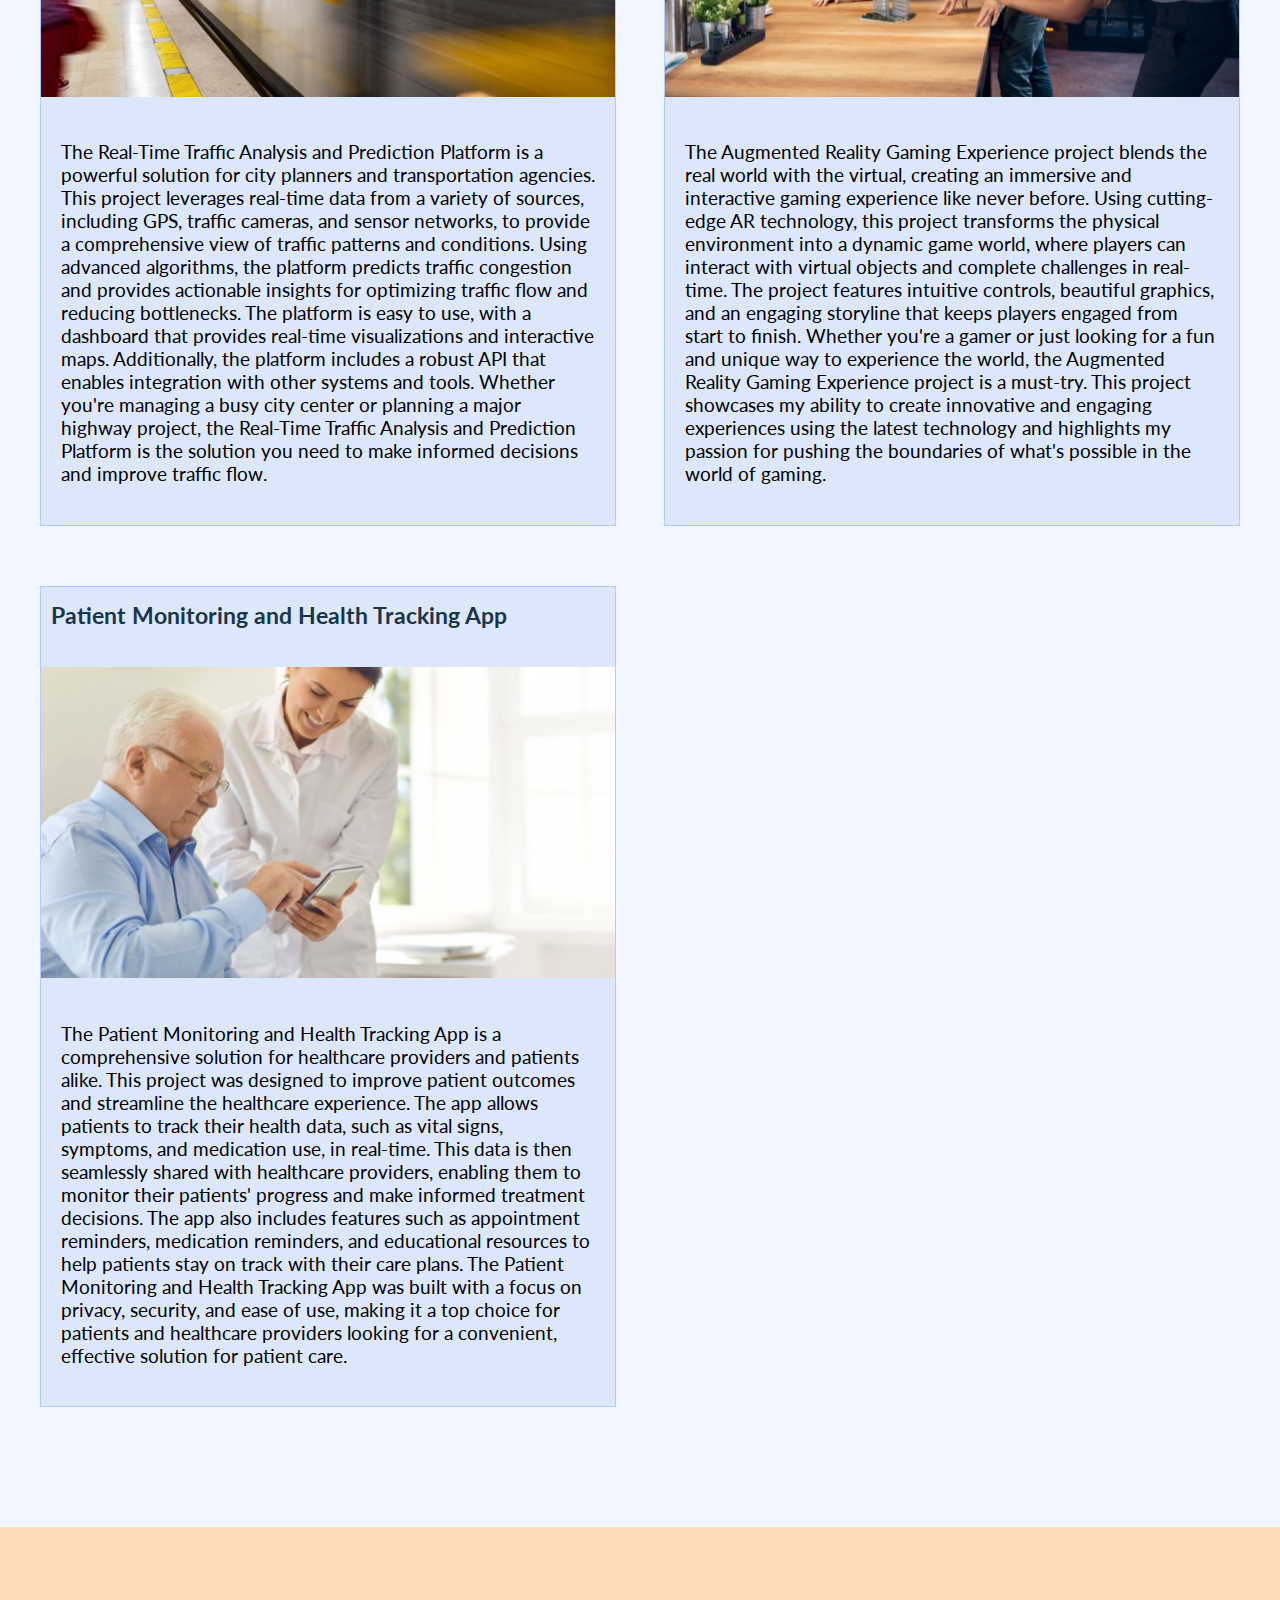
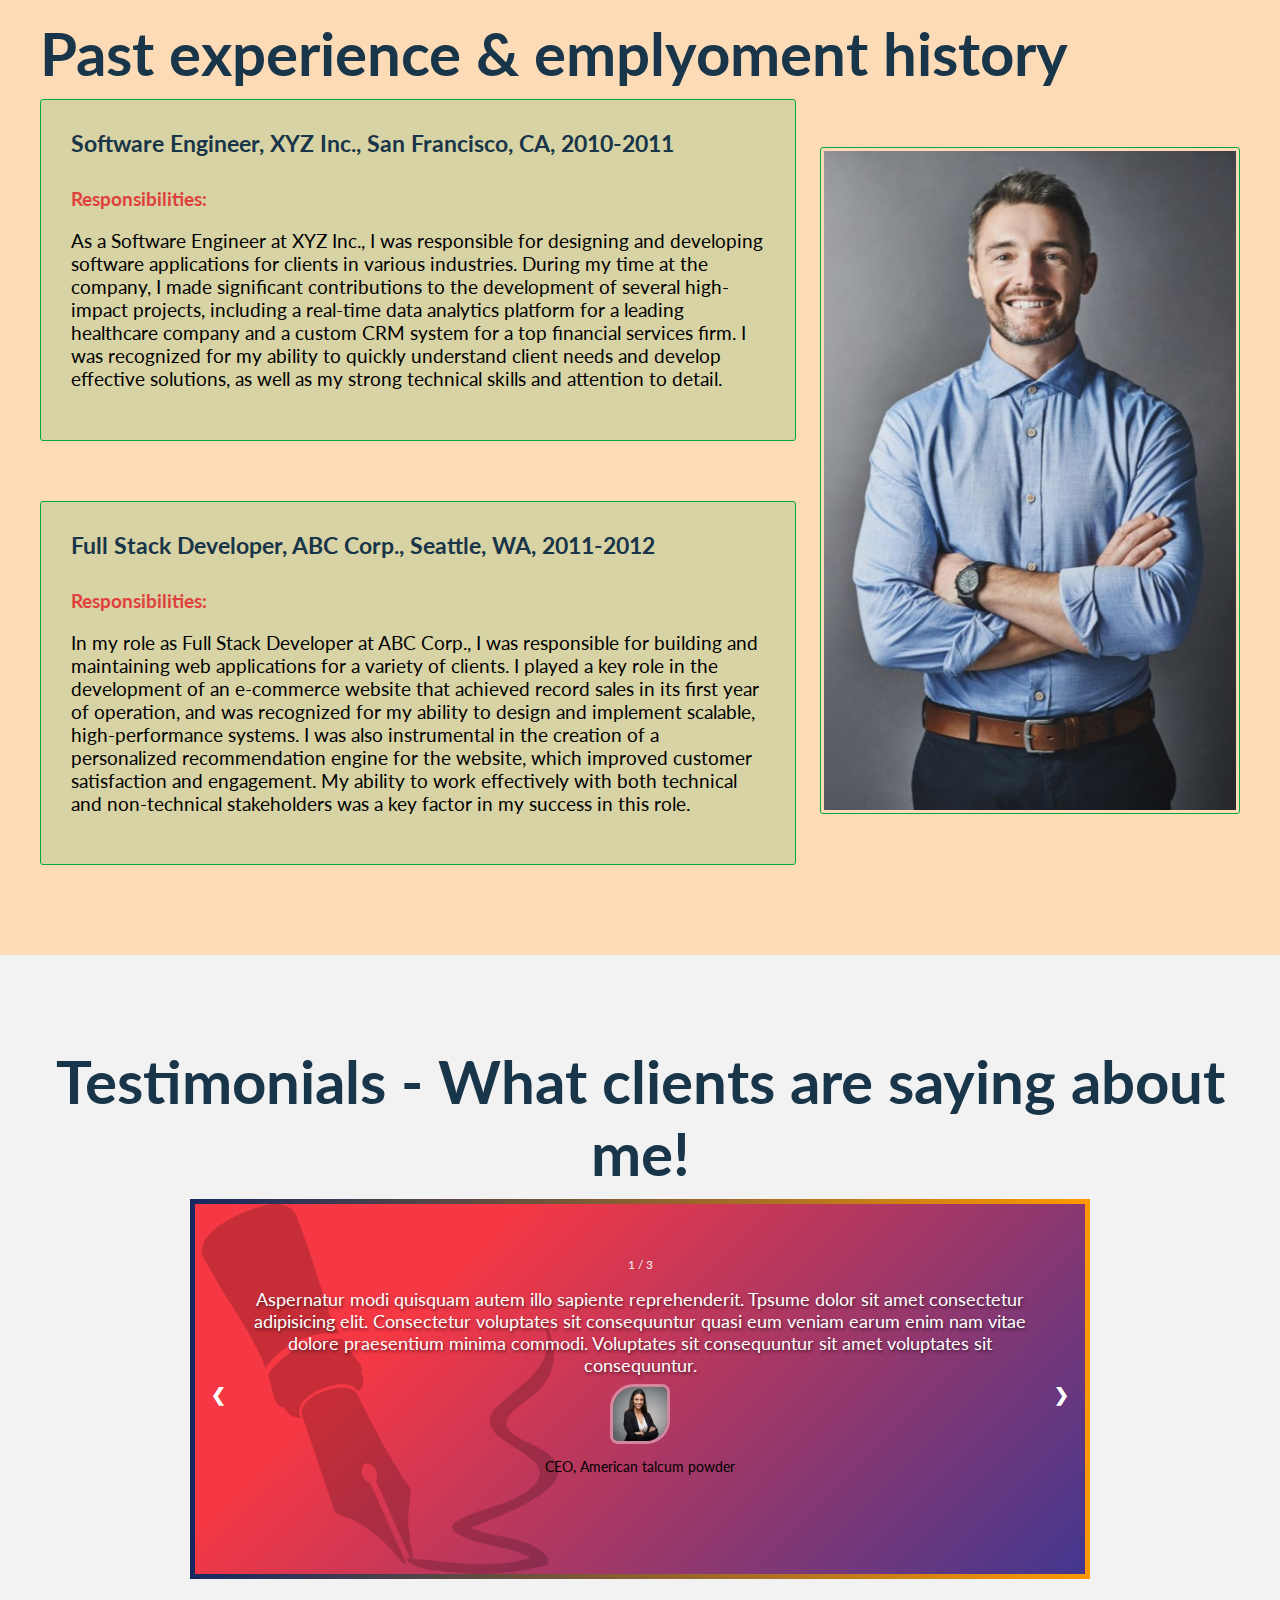
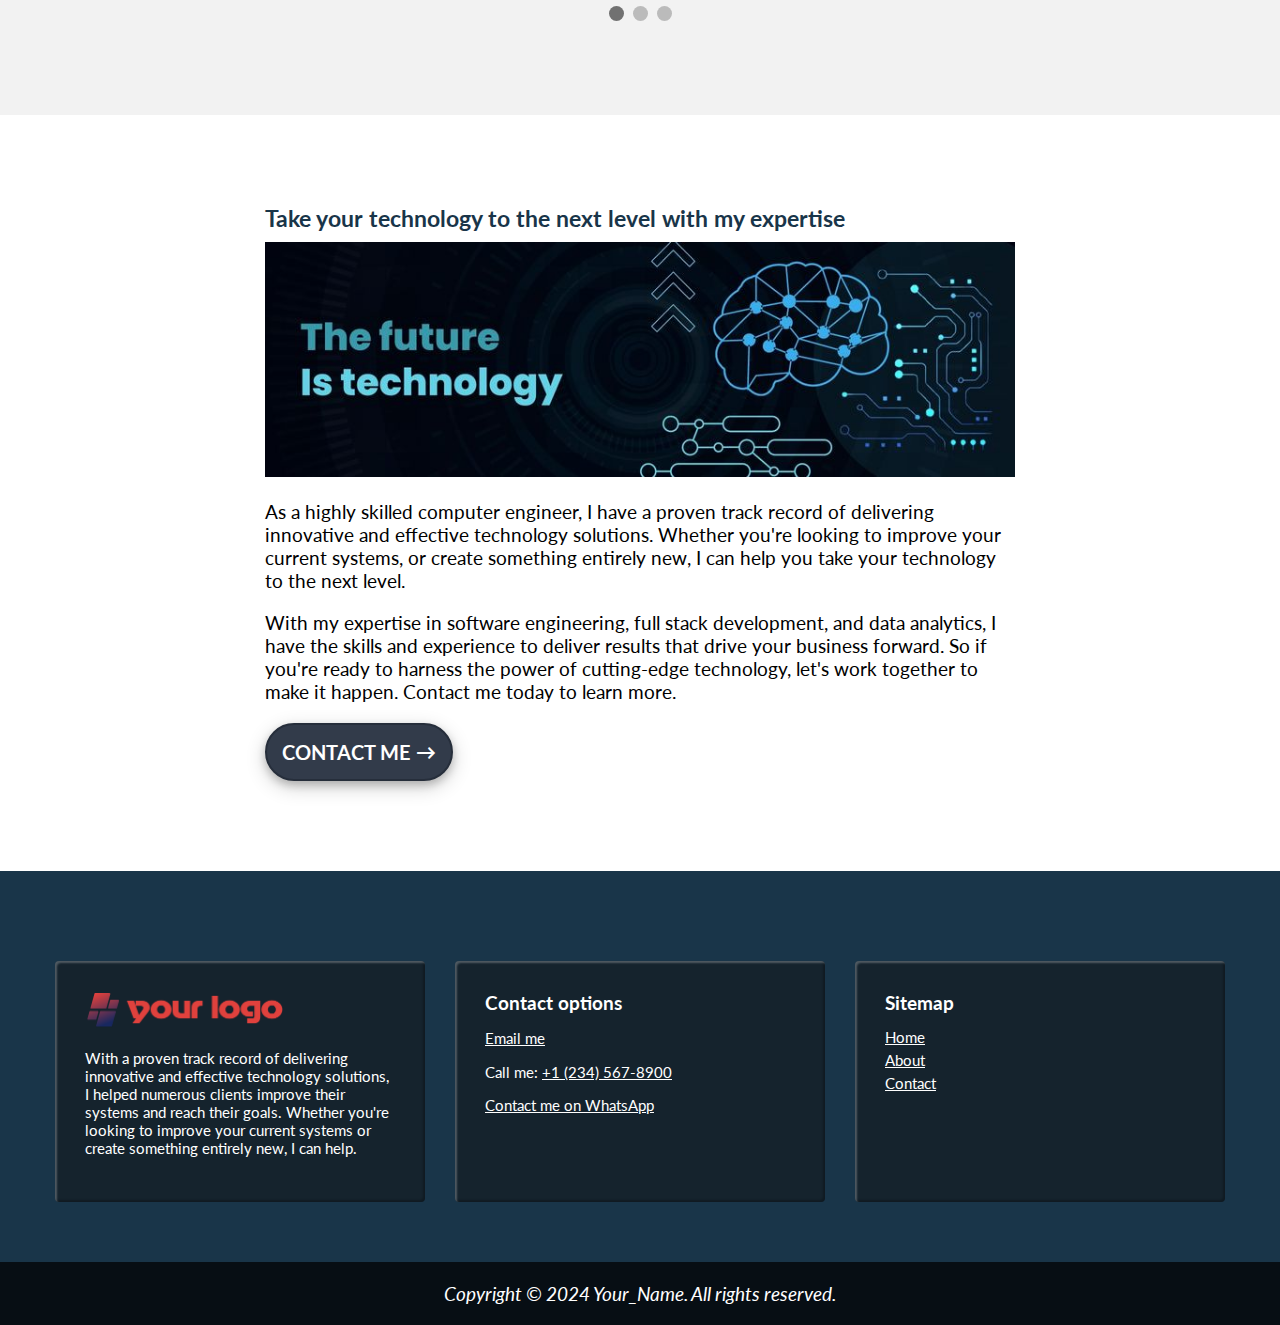
==== commit 8bad6089: "Year update" ====
--- a/index.html
+++ b/index.html
@@ -1,253 +1,512 @@
 <!DOCTYPE html>
 <html lang="en">
-<head>
-  <meta charset="UTF-8">
-  <meta http-equiv="X-UA-Compatible" content="IE=edge">
-  <meta name="viewport" content="width=device-width, initial-scale=1.0">
-  <link rel="stylesheet" href="./sass/style.css">
-  <link rel="shortcut icon" href="favicon.png" type="image/x-icon">
-  <!-- font (google) -->
-  <link href="https://fonts.googleapis.com/css2?family=Lato:ital,wght@0,400;0,700;1,400&display=swap" rel="stylesheet">
-  <title>Home - Building Innovative Solutions for a Better Tomorrow</title>
-</head>
-<body>
-<header>
-  <nav>
-    <div class="logo-container">
-      <a href="index.html"><img src="img/logo.png" alt="logo"></a>
+  <head>
+    <meta charset="UTF-8" />
+    <meta http-equiv="X-UA-Compatible" content="IE=edge" />
+    <meta name="viewport" content="width=device-width, initial-scale=1.0" />
+    <link rel="stylesheet" href="./sass/style.css" />
+    <link rel="shortcut icon" href="favicon.png" type="image/x-icon" />
+    <!-- font (google) -->
+    <link
+      href="https://fonts.googleapis.com/css2?family=Lato:ital,wght@0,400;0,700;1,400&display=swap"
+      rel="stylesheet"
+    />
+    <title>Home - Building Innovative Solutions for a Better Tomorrow</title>
+  </head>
+  <body>
+    <!-- PRELOADER -->
+    <div id="loader-wrapper">
+      <div id="loader"></div>
+      <div class="loader-section section-left"></div>
+      <div class="loader-section section-right"></div>
     </div>
-    <div class="navigation-container">
-      <ul>
-        <li><a href="index.html">Home</a></li>
-        <li><a href="about.html">About</a></li>
-        <li><a href="contact.html">Contact</a></li>
-      </ul>
-    </div>
-  </nav>
-</header>
-  <section class="banner">
-    <div class="container">
-      <h1>Inspiring creativity, empowering progress: my computer science journey</h1>
-      <p>Empowering Progress, Inspiring Creativity: Showcasing My Contributions to the Tech World.</p>
-      <a class="button_a" href="./contact.html">Contact me →</a>
-    </div>
-  </section><!-- .banner -->
-  <section class="sec-intro">
-    <div class="container">
-      <div class="col-1">
-        <h2>A few lines about me</h2>
-        <p>Hi there! My name _your_name_here_, and I am a computer engineer with a passion for creating innovative technology solutions. I have a strong background in computer science and electrical engineering, and I have been working in the field for several years.</p>
-        <p>I am proficient in multiple programming languages, including Python, Java, and C++, and I have experience designing and developing software for a variety of applications, from mobile devices to cloud-based systems.</p>
-        <p>I am also well-versed in hardware design and networking, and I have a deep understanding of algorithms and data structures. My goal is to use my skills and expertise to help organizations and individuals harness the power of technology to solve problems, improve processes, and make the world a better place.</p>
-      </div>  <!-- .col-1 -->
-      <div class="col-2">
-        <img src="./img/person.jpg" alt="person">
-        <figcaption>Let's say this is a picture of a computer engineer.</figcaption>
-      </div>  <!-- .col-2 -->
-    </div>   <!-- .container -->
-  </section><!-- .sec-intro -->
-  <section class="expertise">
-    <h2>My skills & expertise</h2>
-    <div class="container">
-      <div class="item">
-        <h3>Python</h3>
-        <p>Lorem ipsum dolor sit amet consectetur adipisicing elit. Amet distinctio rem asperiores dignissimos voluptas animi, hic tempore optio non pariatur.</p>
-      </div>
-      <div class="item">
-        <h3>Java</h3>
-        <p>Consectetur adipisicing elit. Nam natus dolore vel hic, excepturi quo illum, architecto sunt exercitationem expedita aliquam deleniti, ab tempora.</p>
-      </div>
-      <div class="item">
-        <h3>C++</h3>
-        <p>Amet consectetur adipisicing elit. Libero voluptatum accusamus aliquam vel sequi omnis eaque amet odio tempore velit veritatis reprehenderit quibusdam est quasi, ipsam sint culpa. Sequi omnis eaque amet odio tempore velit veritatis.</p>
-      </div>
-      <div class="item">
-        <h3>Git</h3>
-        <p>Dolorsit amet consectetur adipisicing elit. Eum impedit placeat, rerum, laborum recusandae animi consequatur repudiandae in aspernatur illo ratione consequuntur natus id consectetur veritatis amet provident vitae.
-        </p>
-      </div>
-      <div class="item">
-        <h3>Jira</h3>
-        <p>Amet rsitum impedit placeat, rerum, laborum recusandae animi consequatur repudiandae in aspernatur illo ratione consequuntur natus id consectetur veritatis amet provident vitae consectetur adipisicing elit.
-        </p>
-      </div>
-      <div class="item">
-        <h3>Jenkins</h3>
-        <p>Amet rsitum impedit placeat, rerum, laborum recusandae animi consequatur repudiandae in aspernatur illo ratione consequuntur natus id consectetur veritatis amet provident vitae consectetur adipisicing elit.
-        </p>
-      </div>
-      <div class="item">
-        <h3>TravisCI</h3>
-        <p>Amet rsitum impedit placeat, rerum, laborum recusandae animi consequatur repudiandae in aspernatur illo ratione consequuntur natus id consectetur veritatis amet provident vitae consectetur adipisicing elit.
-        </p>
-      </div>
-      <div class="item">
-        <h3>Oracle</h3>
-        <p>Amet rsitum impedit placeat, rerum, laborum recusandae animi consequatur repudiandae in aspernatur illo ratione consequuntur natus id consectetur veritatis amet provident vitae consectetur adipisicing elit.
-        </p>
-      </div>
-      <div class="item">
-        <h3>AWS</h3>
-        <p>Amet rsitum impedit placeat, rerum, laborum recusandae animi consequatur repudiandae in aspernatur illo ratione consequuntur natus id consectetur veritatis amet provident vitae consectetur adipisicing elit.
-        </p>
-      </div>
-      <div class="item">
-        <h3>Microsoft Azure</h3>
-        <p>Amet rsitum impedit placeat, rerum, laborum recusandae animi consequatur repudiandae in aspernatur illo ratione consequuntur natus id consectetur veritatis amet provident vitae consectetur adipisicing elit.
-        </p>
-      </div>
-      <div class="item">
-        <h3>Xamarin</h3>
-        <p>Amet rsitum impedit placeat, rerum, laborum recusandae animi consequatur repudiandae in aspernatur illo ratione consequuntur natus id consectetur veritatis amet provident vitae consectetur adipisicing elit.
-        </p>
-      </div>
-      <div class="item">
-        <h3>React Native</h3>
-        <p>Amet rsitum impedit placeat, rerum, laborum recusandae animi consequatur repudiandae in aspernatur illo ratione consequuntur natus id consectetur veritatis amet provident vitae consectetur adipisicing elit.
-        </p>
-      </div>
-    </div>    <!-- .container -->
-  </section>  <!-- .expertise -->
-
-  <div class="cta">
-    <div class="container">
-      <h3>Need help from a computer science expert?</h3>
-      <img src="./img/photo-6.jpg" alt="trusted by clients">
-      <p>Ready to see what I can do for you? Let's talk! Whether you have a specific project in mind or just want to learn more about my skills and experience, I'd love to hear from you. Contact me today to schedule a consultation and discover how I can help bring your technology vision to life.</p>
-      <a class="button_a" href="contact.html">Get in touch ⤖</a>
-    </div>
-  </div>    <!-- .cta -->
-
-  <section class="sec-completed-projects">
-    <div class="container">
-      <h2>100+ projects completed in 2022</h2>
-      <p>You'll find a collection of my most notable projects, spanning a range of technologies and industries. Each project showcases my technical skills, attention to detail, and ability to deliver high-quality results</p>
-      <p>Whether it's a complex software application, a cutting-edge mobile app, or a powerful data analysis tool, I've approached each project with a focus on innovation, efficiency, and user experience. These projects represent a small sample of the work I've done, but I believe they give you a good idea of my expertise and the value I can bring to any project.</p>
-      <div class="project-wrapper">
-        <div class="item">
-          <h3>Smart Home Automation System</h3>
-          <img src="./img/project-1.jpg" alt="project">
-          <p>The Smart Home Automation System is a comprehensive solution that allows homeowners to control and monitor their homes from anywhere, at any time. This project was designed to bring convenience, efficiency, and security to the modern home. With a user-friendly interface and cutting-edge technology, this system integrates with smart devices such as lights, appliances, and thermostats, to provide a seamless, automated experience. Additionally, the system includes advanced security features, such as motion detection and video surveillance, to ensure the safety of the home and its inhabitants. The Smart Home Automation System was built with a focus on scalability, reliability, and ease of use, making it a top choice for homeowners looking to upgrade their home technology.</p>
-        </div>
-        <div class="item">
-          <h3>E-Commerce Website with Personalized Recommendations</h3>
-          <img src="./img/project-2.jpg" alt="project">
-          <p>The E-Commerce Website with Personalized Recommendations is a dynamic platform that combines the convenience of online shopping with the power of personalized recommendations. This project was designed to improve the shopping experience for customers and drive increased sales for retailers. Using advanced machine learning algorithms, the website provides personalized product recommendations to each customer, based on their browsing and purchasing history. The website features a clean, user-friendly design, intuitive navigation, and fast, secure checkout. The back-end system integrates with inventory and fulfillment systems to ensure accurate product information and fast, reliable delivery. Whether you're a shopper or a retailer, the E-Commerce Website with Personalized Recommendations is the perfect solution for your online shopping needs.</p>
-        </div>
-        <div class="item">
-          <h3>Real-Time Traffic Analysis and Prediction Platform</h3>
-          <img src="./img/project-3.jpg" alt="project">
-          <p>The Real-Time Traffic Analysis and Prediction Platform is a powerful solution for city planners and transportation agencies. This project leverages real-time data from a variety of sources, including GPS, traffic cameras, and sensor networks, to provide a comprehensive view of traffic patterns and conditions. Using advanced algorithms, the platform predicts traffic congestion and provides actionable insights for optimizing traffic flow and reducing bottlenecks. The platform is easy to use, with a dashboard that provides real-time visualizations and interactive maps. Additionally, the platform includes a robust API that enables integration with other systems and tools. Whether you're managing a busy city center or planning a major highway project, the Real-Time Traffic Analysis and Prediction Platform is the solution you need to make informed decisions and improve traffic flow.</p>
-        </div>
-        <div class="item">
-          <h3>Augmented Reality Gaming Experience</h3>
-          <img src="./img/project-4.jpg" alt="project">
-          <p>The Augmented Reality Gaming Experience project blends the real world with the virtual, creating an immersive and interactive gaming experience like never before. Using cutting-edge AR technology, this project transforms the physical environment into a dynamic game world, where players can interact with virtual objects and complete challenges in real-time. The project features intuitive controls, beautiful graphics, and an engaging storyline that keeps players engaged from start to finish. Whether you're a gamer or just looking for a fun and unique way to experience the world, the Augmented Reality Gaming Experience project is a must-try. This project showcases my ability to create innovative and engaging experiences using the latest technology and highlights my passion for pushing the boundaries of what's possible in the world of gaming.</p>
-        </div>
-        <div class="item">
-          <h3>Patient Monitoring and Health Tracking App</h3>
-          <img src="./img/project-5.jpg" alt="project">
-          <p>The Patient Monitoring and Health Tracking App is a comprehensive solution for healthcare providers and patients alike. This project was designed to improve patient outcomes and streamline the healthcare experience. The app allows patients to track their health data, such as vital signs, symptoms, and medication use, in real-time. This data is then seamlessly shared with healthcare providers, enabling them to monitor their patients' progress and make informed treatment decisions. The app also includes features such as appointment reminders, medication reminders, and educational resources to help patients stay on track with their care plans. The Patient Monitoring and Health Tracking App was built with a focus on privacy, security, and ease of use, making it a top choice for patients and healthcare providers looking for a convenient, effective solution for patient care.</p>
-        </div>
-      </div>
-    </div>
-  </section> <!-- .sec-completed-projects -->
-
-  <section class="sec-core-experience">
-    <div class="container">
-      <h2>Past experience & emplyoment history</h2>
-      <div class="company-info">
-        <div class="companies">
-          <div class="card">
-            <h3>Software Engineer, XYZ Inc., San Francisco, CA, 2010-2011</h3>
-            <h4>Responsibilities:</h4>
-            <p>As a Software Engineer at XYZ Inc., I was responsible for designing and developing software applications for clients in various industries. During my time at the company, I made significant contributions to the development of several high-impact projects, including a real-time data analytics platform for a leading healthcare company and a custom CRM system for a top financial services firm. I was recognized for my ability to quickly understand client needs and develop effective solutions, as well as my strong technical skills and attention to detail.</p>
-          </div> <!-- .card -->
-          <div class="card">
-            <h3>Full Stack Developer, ABC Corp., Seattle, WA, 2011-2012</h3>
-            <h4>Responsibilities:</h4>
-            <p>In my role as Full Stack Developer at ABC Corp., I was responsible for building and maintaining web applications for a variety of clients. I played a key role in the development of an e-commerce website that achieved record sales in its first year of operation, and was recognized for my ability to design and implement scalable, high-performance systems. I was also instrumental in the creation of a personalized recommendation engine for the website, which improved customer satisfaction and engagement. My ability to work effectively with both technical and non-technical stakeholders was a key factor in my success in this role.</p>
-          </div> <!-- .card -->
-        </div>      <!-- .companies -->
-        <div class="photo">
-          <img src="./img/person-2.jpg" alt="person">
-        </div>      <!-- .photo -->
-      </div>      <!-- .company-info -->
-    </div> <!-- .container -->
-  </section> <!-- .sec-core-experience -->
-
-  <section class="sec-testimonials">
-    <h2>Testimonials - What clients are saying about me!</h2>
-    <div class="slideshow-container">
-      <div class="mySlides fade bg1">
-        <div class="numbertext">1 / 3</div>
-        <blockquote class="text">Aspernatur modi quisquam autem illo sapiente reprehenderit. Tpsume dolor sit amet consectetur adipisicing elit. Consectetur voluptates sit consequuntur quasi eum veniam earum enim nam vitae dolore praesentium minima commodi. Voluptates sit consequuntur sit amet voluptates sit consequuntur.</blockquote>
-        <img src="./img/photo-3.jpg">
-        <p class="designation">CEO, American talcum powder</p>
-      </div> <!-- .mySlides -->
-    
-      <div class="mySlides fade bg2">
-        <div class="numbertext">2 / 3</div>
-        <blockquote class="text">Lorem ipsum dolor sit amet consectetur adipisicing elit. Consectetur voluptates sit consequuntur quasi eum veniam aspernatur modi quisquam autem illo sapiente reprehenderit, earum enim nam vitae minima commodi dolore praesentium 💥</blockquote>
-        <img src="./img/photo-4.jpg">
-        <p class="designation">GM, British talcum powder</p>
-      </div> <!-- .mySlides -->
-    
-      <div class="mySlides fade bg3">
-        <div class="numbertext">3 / 3</div>
-        <blockquote class="text">Consectetur voluptates sit consequuntur quasi eum veniam aspernatur modi quisquam autem illo sapiente reprehenderit</blockquote>
-        <img src="./img/photo-5.jpg">
-        <p class="designation">MD, German talcum powder</p>
-      </div> <!-- .mySlides -->
-    
-      <a class="prev" onclick="plusSlides(-1)">❮</a>
-      <a class="next" onclick="plusSlides(1)">❯</a>
-    
-    </div> <!-- .slideshow-container -->
-    <br>
-    
-    <div style="text-align:center">
-      <span class="dot" onclick="currentSlide(1)"></span> 
-      <span class="dot" onclick="currentSlide(2)"></span> 
-      <span class="dot" onclick="currentSlide(3)"></span> 
-    </div>
-  </section> <!-- .sec-testimonials -->
-  <div class="cta">
-    <div class="container">
-      <h3>Take your technology to the next level with my expertise</h3>
-      <img src="./img/photo-7.jpg" alt="The future is technology">
-      <p>As a highly skilled computer engineer, I have a proven track record of delivering innovative and effective technology solutions. Whether you're looking to improve your current systems, or create something entirely new, I can help you take your technology to the next level.</p>
-      <p>With my expertise in software engineering, full stack development, and data analytics, I have the skills and experience to deliver results that drive your business forward. So if you're ready to harness the power of cutting-edge technology, let's work together to make it happen. Contact me today to learn more.</p>
-      <a class="button_a" href="contact.html">Contact me →</a>
-    </div>
-  </div>    <!-- .cta -->
-  
-  
-  <footer>
-    <div class="footer-container">
-      <div class="footer-col">
-        <img src="./img/logo.png" alt="logo">
-        <p>With a proven track record of delivering innovative and effective technology solutions, I helped numerous clients improve their systems and reach their goals. Whether you're looking to improve your current systems or create something entirely new, I can help.</p>
-      </div>
-      <div class="footer-col">
-        <h4>Contact options</h4>
-        <p><a href="mailto:email@example.com?subject=Enquiry&body=Hello, I have a question">Email me</a></p>
-        <p>Call me: <a href="tel:+1234567890">+1 (234) 567-8900</a></p>
-        <p><a href="https://wa.me/1234567890?text=Hello,%20I%20have%20a%20question">Contact me on WhatsApp</a></p>
-      </div>
-      <div class="footer-col">
-        <h4>Sitemap</h4>
-        <nav>
+    <header>
+      <nav>
+        <div class="logo-container">
+          <a href="index.html"><img src="img/logo.png" alt="logo" /></a>
+        </div>
+        <div class="navigation-container">
           <ul>
             <li><a href="index.html">Home</a></li>
             <li><a href="about.html">About</a></li>
             <li><a href="contact.html">Contact</a></li>
           </ul>
-        </nav>        
+        </div>
+      </nav>
+    </header>
+    <section class="banner">
+      <div class="container">
+        <h1>
+          Inspiring creativity, empowering progress: my computer science journey
+        </h1>
+        <p>
+          Empowering Progress, Inspiring Creativity: Showcasing My Contributions
+          to the Tech World.
+        </p>
+        <a class="button_a" href="./contact.html">Contact me →</a>
+      </div>
+    </section>
+    <!-- .banner -->
+    <section class="sec-intro">
+      <div class="container">
+        <div class="col-1">
+          <h2>A few lines about me</h2>
+          <p>
+            Hi there! My name _your_name_here_, and I am a computer engineer
+            with a passion for creating innovative technology solutions. I have
+            a strong background in computer science and electrical engineering,
+            and I have been working in the field for several years.
+          </p>
+          <p>
+            I am proficient in multiple programming languages, including Python,
+            Java, and C++, and I have experience designing and developing
+            software for a variety of applications, from mobile devices to
+            cloud-based systems.
+          </p>
+          <p>
+            I am also well-versed in hardware design and networking, and I have
+            a deep understanding of algorithms and data structures. My goal is
+            to use my skills and expertise to help organizations and individuals
+            harness the power of technology to solve problems, improve
+            processes, and make the world a better place.
+          </p>
+        </div>
+        <!-- .col-1 -->
+        <div class="col-2">
+          <img src="./img/person.jpg" alt="person" />
+          <figcaption>
+            Let's say this is a picture of a computer engineer.
+          </figcaption>
+        </div>
+        <!-- .col-2 -->
+      </div>
+      <!-- .container -->
+    </section>
+    <!-- .sec-intro -->
+    <section class="expertise">
+      <h2>My skills & expertise</h2>
+      <div class="container">
+        <div class="item">
+          <h3>Python</h3>
+          <p>
+            Lorem ipsum dolor sit amet consectetur adipisicing elit. Amet
+            distinctio rem asperiores dignissimos voluptas animi, hic tempore
+            optio non pariatur.
+          </p>
+        </div>
+        <div class="item">
+          <h3>Java</h3>
+          <p>
+            Consectetur adipisicing elit. Nam natus dolore vel hic, excepturi
+            quo illum, architecto sunt exercitationem expedita aliquam deleniti,
+            ab tempora.
+          </p>
+        </div>
+        <div class="item">
+          <h3>C++</h3>
+          <p>
+            Amet consectetur adipisicing elit. Libero voluptatum accusamus
+            aliquam vel sequi omnis eaque amet odio tempore velit veritatis
+            reprehenderit quibusdam est quasi, ipsam sint culpa. Sequi omnis
+            eaque amet odio tempore velit veritatis.
+          </p>
+        </div>
+        <div class="item">
+          <h3>Git</h3>
+          <p>
+            Dolorsit amet consectetur adipisicing elit. Eum impedit placeat,
+            rerum, laborum recusandae animi consequatur repudiandae in
+            aspernatur illo ratione consequuntur natus id consectetur veritatis
+            amet provident vitae.
+          </p>
+        </div>
+        <div class="item">
+          <h3>Jira</h3>
+          <p>
+            Amet rsitum impedit placeat, rerum, laborum recusandae animi
+            consequatur repudiandae in aspernatur illo ratione consequuntur
+            natus id consectetur veritatis amet provident vitae consectetur
+            adipisicing elit.
+          </p>
+        </div>
+        <div class="item">
+          <h3>Jenkins</h3>
+          <p>
+            Amet rsitum impedit placeat, rerum, laborum recusandae animi
+            consequatur repudiandae in aspernatur illo ratione consequuntur
+            natus id consectetur veritatis amet provident vitae consectetur
+            adipisicing elit.
+          </p>
+        </div>
+        <div class="item">
+          <h3>TravisCI</h3>
+          <p>
+            Amet rsitum impedit placeat, rerum, laborum recusandae animi
+            consequatur repudiandae in aspernatur illo ratione consequuntur
+            natus id consectetur veritatis amet provident vitae consectetur
+            adipisicing elit.
+          </p>
+        </div>
+        <div class="item">
+          <h3>Oracle</h3>
+          <p>
+            Amet rsitum impedit placeat, rerum, laborum recusandae animi
+            consequatur repudiandae in aspernatur illo ratione consequuntur
+            natus id consectetur veritatis amet provident vitae consectetur
+            adipisicing elit.
+          </p>
+        </div>
+        <div class="item">
+          <h3>AWS</h3>
+          <p>
+            Amet rsitum impedit placeat, rerum, laborum recusandae animi
+            consequatur repudiandae in aspernatur illo ratione consequuntur
+            natus id consectetur veritatis amet provident vitae consectetur
+            adipisicing elit.
+          </p>
+        </div>
+        <div class="item">
+          <h3>Microsoft Azure</h3>
+          <p>
+            Amet rsitum impedit placeat, rerum, laborum recusandae animi
+            consequatur repudiandae in aspernatur illo ratione consequuntur
+            natus id consectetur veritatis amet provident vitae consectetur
+            adipisicing elit.
+          </p>
+        </div>
+        <div class="item">
+          <h3>Xamarin</h3>
+          <p>
+            Amet rsitum impedit placeat, rerum, laborum recusandae animi
+            consequatur repudiandae in aspernatur illo ratione consequuntur
+            natus id consectetur veritatis amet provident vitae consectetur
+            adipisicing elit.
+          </p>
+        </div>
+        <div class="item">
+          <h3>React Native</h3>
+          <p>
+            Amet rsitum impedit placeat, rerum, laborum recusandae animi
+            consequatur repudiandae in aspernatur illo ratione consequuntur
+            natus id consectetur veritatis amet provident vitae consectetur
+            adipisicing elit.
+          </p>
+        </div>
+      </div>
+      <!-- .container -->
+    </section>
+    <!-- .expertise -->
+
+    <div class="cta">
+      <div class="container">
+        <h3>Need help from a computer science expert?</h3>
+        <img src="./img/photo-6.jpg" alt="trusted by clients" />
+        <p>
+          Ready to see what I can do for you? Let's talk! Whether you have a
+          specific project in mind or just want to learn more about my skills
+          and experience, I'd love to hear from you. Contact me today to
+          schedule a consultation and discover how I can help bring your
+          technology vision to life.
+        </p>
+        <a class="button_a" href="contact.html">Get in touch ⤖</a>
       </div>
     </div>
-    <div class="bottombar">Copyright © 2023 Your_Name. All rights reserved.</div>
-  </footer>
-  <script src="script.js"></script>
-</body>
-</html>+    <!-- .cta -->
+
+    <section class="sec-completed-projects">
+      <div class="container">
+        <h2>100+ projects completed in 2024</h2>
+        <p>
+          You'll find a collection of my most notable projects, spanning a range
+          of technologies and industries. Each project showcases my technical
+          skills, attention to detail, and ability to deliver high-quality
+          results
+        </p>
+        <p>
+          Whether it's a complex software application, a cutting-edge mobile
+          app, or a powerful data analysis tool, I've approached each project
+          with a focus on innovation, efficiency, and user experience. These
+          projects represent a small sample of the work I've done, but I believe
+          they give you a good idea of my expertise and the value I can bring to
+          any project.
+        </p>
+        <div class="project-wrapper">
+          <div class="item">
+            <h3>Smart Home Automation System</h3>
+            <img src="./img/project-1.jpg" alt="project" />
+            <p>
+              The Smart Home Automation System is a comprehensive solution that
+              allows homeowners to control and monitor their homes from
+              anywhere, at any time. This project was designed to bring
+              convenience, efficiency, and security to the modern home. With a
+              user-friendly interface and cutting-edge technology, this system
+              integrates with smart devices such as lights, appliances, and
+              thermostats, to provide a seamless, automated experience.
+              Additionally, the system includes advanced security features, such
+              as motion detection and video surveillance, to ensure the safety
+              of the home and its inhabitants. The Smart Home Automation System
+              was built with a focus on scalability, reliability, and ease of
+              use, making it a top choice for homeowners looking to upgrade
+              their home technology.
+            </p>
+          </div>
+          <div class="item">
+            <h3>E-Commerce Website with Personalized Recommendations</h3>
+            <img src="./img/project-2.jpg" alt="project" />
+            <p>
+              The E-Commerce Website with Personalized Recommendations is a
+              dynamic platform that combines the convenience of online shopping
+              with the power of personalized recommendations. This project was
+              designed to improve the shopping experience for customers and
+              drive increased sales for retailers. Using advanced machine
+              learning algorithms, the website provides personalized product
+              recommendations to each customer, based on their browsing and
+              purchasing history. The website features a clean, user-friendly
+              design, intuitive navigation, and fast, secure checkout. The
+              back-end system integrates with inventory and fulfillment systems
+              to ensure accurate product information and fast, reliable
+              delivery. Whether you're a shopper or a retailer, the E-Commerce
+              Website with Personalized Recommendations is the perfect solution
+              for your online shopping needs.
+            </p>
+          </div>
+          <div class="item">
+            <h3>Real-Time Traffic Analysis and Prediction Platform</h3>
+            <img src="./img/project-3.jpg" alt="project" />
+            <p>
+              The Real-Time Traffic Analysis and Prediction Platform is a
+              powerful solution for city planners and transportation agencies.
+              This project leverages real-time data from a variety of sources,
+              including GPS, traffic cameras, and sensor networks, to provide a
+              comprehensive view of traffic patterns and conditions. Using
+              advanced algorithms, the platform predicts traffic congestion and
+              provides actionable insights for optimizing traffic flow and
+              reducing bottlenecks. The platform is easy to use, with a
+              dashboard that provides real-time visualizations and interactive
+              maps. Additionally, the platform includes a robust API that
+              enables integration with other systems and tools. Whether you're
+              managing a busy city center or planning a major highway project,
+              the Real-Time Traffic Analysis and Prediction Platform is the
+              solution you need to make informed decisions and improve traffic
+              flow.
+            </p>
+          </div>
+          <div class="item">
+            <h3>Augmented Reality Gaming Experience</h3>
+            <img src="./img/project-4.jpg" alt="project" />
+            <p>
+              The Augmented Reality Gaming Experience project blends the real
+              world with the virtual, creating an immersive and interactive
+              gaming experience like never before. Using cutting-edge AR
+              technology, this project transforms the physical environment into
+              a dynamic game world, where players can interact with virtual
+              objects and complete challenges in real-time. The project features
+              intuitive controls, beautiful graphics, and an engaging storyline
+              that keeps players engaged from start to finish. Whether you're a
+              gamer or just looking for a fun and unique way to experience the
+              world, the Augmented Reality Gaming Experience project is a
+              must-try. This project showcases my ability to create innovative
+              and engaging experiences using the latest technology and
+              highlights my passion for pushing the boundaries of what's
+              possible in the world of gaming.
+            </p>
+          </div>
+          <div class="item">
+            <h3>Patient Monitoring and Health Tracking App</h3>
+            <img src="./img/project-5.jpg" alt="project" />
+            <p>
+              The Patient Monitoring and Health Tracking App is a comprehensive
+              solution for healthcare providers and patients alike. This project
+              was designed to improve patient outcomes and streamline the
+              healthcare experience. The app allows patients to track their
+              health data, such as vital signs, symptoms, and medication use, in
+              real-time. This data is then seamlessly shared with healthcare
+              providers, enabling them to monitor their patients' progress and
+              make informed treatment decisions. The app also includes features
+              such as appointment reminders, medication reminders, and
+              educational resources to help patients stay on track with their
+              care plans. The Patient Monitoring and Health Tracking App was
+              built with a focus on privacy, security, and ease of use, making
+              it a top choice for patients and healthcare providers looking for
+              a convenient, effective solution for patient care.
+            </p>
+          </div>
+        </div>
+      </div>
+    </section>
+    <!-- .sec-completed-projects -->
+
+    <section class="sec-core-experience">
+      <div class="container">
+        <h2>Past experience & emplyoment history</h2>
+        <div class="company-info">
+          <div class="companies">
+            <div class="card">
+              <h3>Software Engineer, XYZ Inc., San Francisco, CA, 2010-2011</h3>
+              <h4>Responsibilities:</h4>
+              <p>
+                As a Software Engineer at XYZ Inc., I was responsible for
+                designing and developing software applications for clients in
+                various industries. During my time at the company, I made
+                significant contributions to the development of several
+                high-impact projects, including a real-time data analytics
+                platform for a leading healthcare company and a custom CRM
+                system for a top financial services firm. I was recognized for
+                my ability to quickly understand client needs and develop
+                effective solutions, as well as my strong technical skills and
+                attention to detail.
+              </p>
+            </div>
+            <!-- .card -->
+            <div class="card">
+              <h3>Full Stack Developer, ABC Corp., Seattle, WA, 2011-2012</h3>
+              <h4>Responsibilities:</h4>
+              <p>
+                In my role as Full Stack Developer at ABC Corp., I was
+                responsible for building and maintaining web applications for a
+                variety of clients. I played a key role in the development of an
+                e-commerce website that achieved record sales in its first year
+                of operation, and was recognized for my ability to design and
+                implement scalable, high-performance systems. I was also
+                instrumental in the creation of a personalized recommendation
+                engine for the website, which improved customer satisfaction and
+                engagement. My ability to work effectively with both technical
+                and non-technical stakeholders was a key factor in my success in
+                this role.
+              </p>
+            </div>
+            <!-- .card -->
+          </div>
+          <!-- .companies -->
+          <div class="photo">
+            <img src="./img/person-2.jpg" alt="person" />
+          </div>
+          <!-- .photo -->
+        </div>
+        <!-- .company-info -->
+      </div>
+      <!-- .container -->
+    </section>
+    <!-- .sec-core-experience -->
+
+    <section class="sec-testimonials">
+      <h2>Testimonials - What clients are saying about me!</h2>
+      <div class="slideshow-container">
+        <div class="mySlides fade bg1">
+          <div class="numbertext">1 / 3</div>
+          <blockquote class="text">
+            Aspernatur modi quisquam autem illo sapiente reprehenderit. Tpsume
+            dolor sit amet consectetur adipisicing elit. Consectetur voluptates
+            sit consequuntur quasi eum veniam earum enim nam vitae dolore
+            praesentium minima commodi. Voluptates sit consequuntur sit amet
+            voluptates sit consequuntur.
+          </blockquote>
+          <img src="./img/photo-3.jpg" />
+          <p class="designation">CEO, American talcum powder</p>
+        </div>
+        <!-- .mySlides -->
+
+        <div class="mySlides fade bg2">
+          <div class="numbertext">2 / 3</div>
+          <blockquote class="text">
+            Lorem ipsum dolor sit amet consectetur adipisicing elit. Consectetur
+            voluptates sit consequuntur quasi eum veniam aspernatur modi
+            quisquam autem illo sapiente reprehenderit, earum enim nam vitae
+            minima commodi dolore praesentium 💥
+          </blockquote>
+          <img src="./img/photo-4.jpg" />
+          <p class="designation">GM, British talcum powder</p>
+        </div>
+        <!-- .mySlides -->
+
+        <div class="mySlides fade bg3">
+          <div class="numbertext">3 / 3</div>
+          <blockquote class="text">
+            Consectetur voluptates sit consequuntur quasi eum veniam aspernatur
+            modi quisquam autem illo sapiente reprehenderit
+          </blockquote>
+          <img src="./img/photo-5.jpg" />
+          <p class="designation">MD, German talcum powder</p>
+        </div>
+        <!-- .mySlides -->
+
+        <a class="prev" onclick="plusSlides(-1)">❮</a>
+        <a class="next" onclick="plusSlides(1)">❯</a>
+      </div>
+      <!-- .slideshow-container -->
+      <br />
+
+      <div style="text-align: center">
+        <span class="dot" onclick="currentSlide(1)"></span>
+        <span class="dot" onclick="currentSlide(2)"></span>
+        <span class="dot" onclick="currentSlide(3)"></span>
+      </div>
+    </section>
+    <!-- .sec-testimonials -->
+    <div class="cta">
+      <div class="container">
+        <h3>Take your technology to the next level with my expertise</h3>
+        <img src="./img/photo-7.jpg" alt="The future is technology" />
+        <p>
+          As a highly skilled computer engineer, I have a proven track record of
+          delivering innovative and effective technology solutions. Whether
+          you're looking to improve your current systems, or create something
+          entirely new, I can help you take your technology to the next level.
+        </p>
+        <p>
+          With my expertise in software engineering, full stack development, and
+          data analytics, I have the skills and experience to deliver results
+          that drive your business forward. So if you're ready to harness the
+          power of cutting-edge technology, let's work together to make it
+          happen. Contact me today to learn more.
+        </p>
+        <a class="button_a" href="contact.html">Contact me →</a>
+      </div>
+    </div>
+    <!-- .cta -->
+
+    <footer>
+      <div class="footer-container">
+        <div class="footer-col">
+          <img src="./img/logo.png" alt="logo" />
+          <p>
+            With a proven track record of delivering innovative and effective
+            technology solutions, I helped numerous clients improve their
+            systems and reach their goals. Whether you're looking to improve
+            your current systems or create something entirely new, I can help.
+          </p>
+        </div>
+        <div class="footer-col">
+          <h4>Contact options</h4>
+          <p>
+            <a
+              href="mailto:email@example.com?subject=Enquiry&body=Hello, I have a question"
+              >Email me</a
+            >
+          </p>
+          <p>Call me: <a href="tel:+1234567890">+1 (234) 567-8900</a></p>
+          <p>
+            <a
+              href="https://wa.me/1234567890?text=Hello,%20I%20have%20a%20question"
+              >Contact me on WhatsApp</a
+            >
+          </p>
+        </div>
+        <div class="footer-col">
+          <h4>Sitemap</h4>
+          <nav>
+            <ul>
+              <li><a href="index.html">Home</a></li>
+              <li><a href="about.html">About</a></li>
+              <li><a href="contact.html">Contact</a></li>
+            </ul>
+          </nav>
+        </div>
+      </div>
+      <div class="bottombar">
+        Copyright © 2024 Your_Name. All rights reserved.
+      </div>
+    </footer>
+    <script src="script.js"></script>
+  </body>
+</html>
--- a/sass/style.css
+++ b/sass/style.css
@@ -782,4 +782,126 @@
 .contact .contact-wrapper .contact-row .contact-method h4, .contact .contact-wrapper .contact-row .contact-method p, .contact .contact-wrapper .contact-row .contact-method a {
   color: #222222;
 }
+
+/* preloader */
+@-webkit-keyframes spin {
+  0% {
+    -webkit-transform: rotate(0deg);
+            transform: rotate(0deg);
+  }
+  100% {
+    -webkit-transform: rotate(360deg);
+            transform: rotate(360deg);
+  }
+}
+@keyframes spin {
+  0% {
+    -webkit-transform: rotate(0deg);
+            transform: rotate(0deg);
+  }
+  100% {
+    -webkit-transform: rotate(360deg);
+            transform: rotate(360deg);
+  }
+}
+
+#loader-wrapper {
+  position: fixed;
+  top: 0;
+  left: 0;
+  width: 100%;
+  height: 100%;
+  z-index: 1001;
+}
+
+#loader-wrapper .loader-section {
+  position: fixed;
+  top: 0;
+  width: 51%;
+  height: 100%;
+  background: #fff;
+  z-index: 1000;
+  -webkit-transform: translateX(0);
+          transform: translateX(0);
+}
+
+#loader-wrapper .loader-section.section-left {
+  left: 0;
+}
+
+#loader-wrapper .loader-section.section-right {
+  right: 0;
+}
+
+#loader {
+  display: block;
+  position: relative;
+  left: 50%;
+  top: 50%;
+  width: 150px;
+  height: 150px;
+  margin: -75px 0 0 -75px;
+  border-radius: 50%;
+  border: 3px solid transparent;
+  border-top-color: #3498db;
+  -webkit-animation: spin 2s linear infinite;
+          animation: spin 2s linear infinite;
+  z-index: 99999;
+}
+
+#loader:before {
+  content: "";
+  position: absolute;
+  top: 5px;
+  left: 5px;
+  right: 5px;
+  bottom: 5px;
+  border-radius: 50%;
+  border: 3px solid transparent;
+  border-top-color: #e74c3c;
+  -webkit-animation: spin 3s linear infinite;
+          animation: spin 3s linear infinite;
+}
+
+#loader:after {
+  content: "";
+  position: absolute;
+  top: 15px;
+  left: 15px;
+  right: 15px;
+  bottom: 15px;
+  border-radius: 50%;
+  border: 3px solid transparent;
+  border-top-color: #f9c922;
+  -webkit-animation: spin 1.5s linear infinite;
+          animation: spin 1.5s linear infinite;
+}
+
+.loaded #loader-wrapper {
+  visibility: hidden;
+  -webkit-transform: translateY(-100%);
+          transform: translateY(-100%);
+  -webkit-transition: all 0.3s 1s ease-out;
+  transition: all 0.3s 1s ease-out;
+}
+
+.loaded #loader-wrapper .loader-section.section-left {
+  -webkit-transform: translateX(-100%);
+          transform: translateX(-100%);
+  -webkit-transition: all 0.7s 0.3s cubic-bezier(0.645, 0.045, 0.355, 1);
+  transition: all 0.7s 0.3s cubic-bezier(0.645, 0.045, 0.355, 1);
+}
+
+.loaded #loader-wrapper .loader-section.section-right {
+  -webkit-transform: translateX(100%);
+          transform: translateX(100%);
+  -webkit-transition: all 0.7s 0.3s cubic-bezier(0.645, 0.045, 0.355, 1);
+  transition: all 0.7s 0.3s cubic-bezier(0.645, 0.045, 0.355, 1);
+}
+
+.loaded #loader {
+  opacity: 0;
+  -webkit-transition: all 0.3s ease-out;
+  transition: all 0.3s ease-out;
+}
 /*# sourceMappingURL=style.css.map */